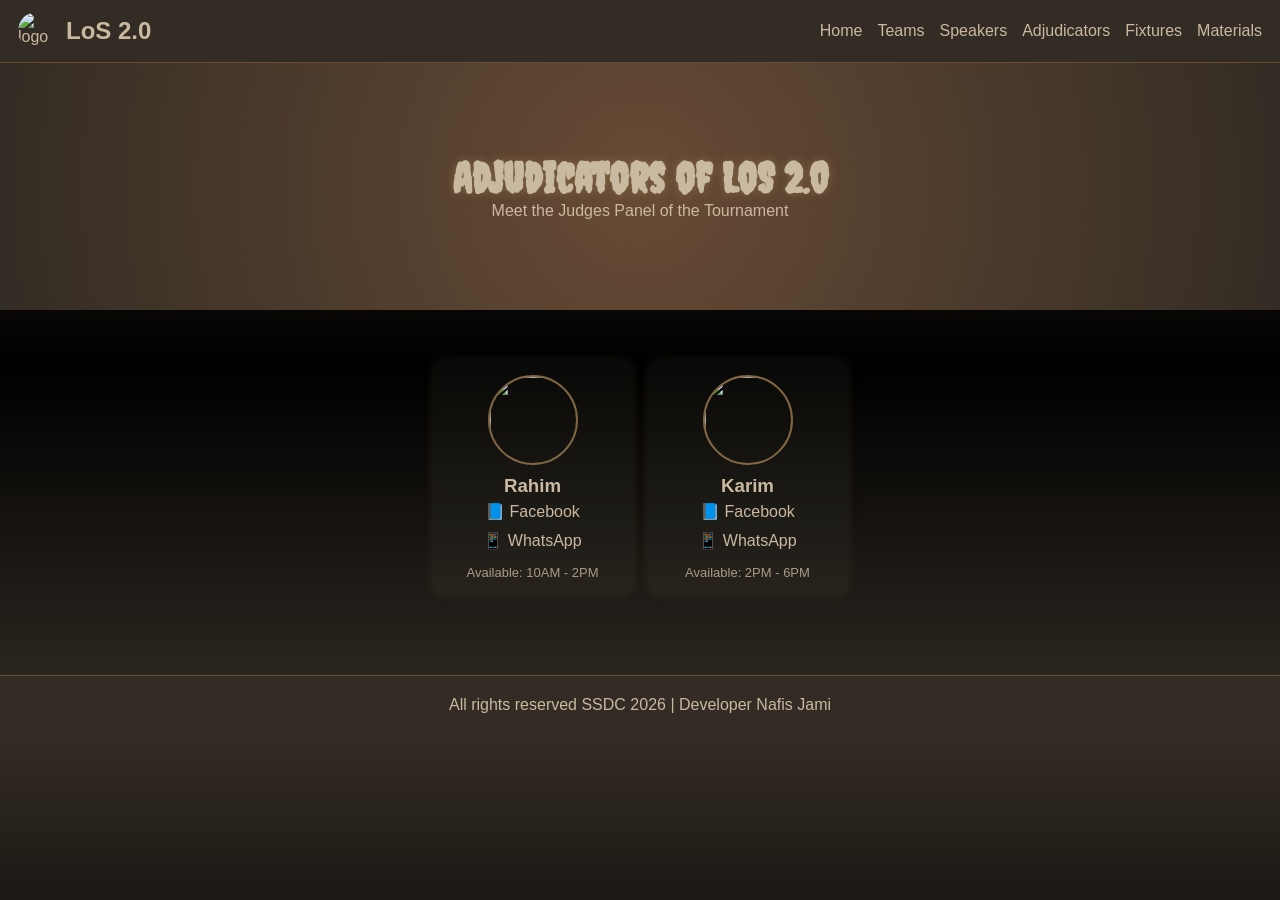
==== adjudicators.html @ a5e54ebb "Update adjudicators.html" ====
<!DOCTYPE html>
<html>
<head>
<meta charset="UTF-8">
<meta name="viewport" content="width=device-width, initial-scale=1.0">

<title>LoS 2.0</title>

<link rel="stylesheet" href="style.css">
<link href="https://fonts.googleapis.com/css2?family=Creepster&display=swap" rel="stylesheet">
</head>

<body>

<div class="navbar">

    <!-- 🔷 LOGO -->
    <div class="logo">
             <img src="https://i.postimg.cc/qvPTHjhQ/Logo.png" alt="logo">
        <h2>LoS 2.0</h2>
    </div>

    <!-- 🔥 HAMBURGER -->
    <div class="menu-toggle" onclick="toggleMenu()">☰</div>

    <!-- 🔷 MENU -->
    <ul id="navLinks" class="nav-links">
<li><a href="index.html">Home</a></li>
<li><a href="teams.html">Teams</a></li>
<li><a href="speakers.html">Speakers</a></li>
<li><a href="adjudicators.html">Adjudicators</a></li>
<li><a href="fixtures.html">Fixtures</a></li>
<li><a href="materials.html">Materials</a></li>

</div>
<section class="home">
    <h1 class="title">Adjudicators of LoS 2.0</h1>
    <p>Meet the Judges Panel of the Tournament</p>
</section>
<section class="cards">

<div class="card">
<img src="https://via.placeholder.com/90">
<h3>Rahim</h3>

<div class="social">
<a href="#">📘 Facebook</a>
<a href="#">📱 WhatsApp</a>
</div>

<div class="timeline">
Available: 10AM - 2PM
</div>
</div>

<div class="card">
<img src="https://via.placeholder.com/90">
<h3>Karim</h3>

<div class="social">
<a href="#">📘 Facebook</a>
<a href="#">📱 WhatsApp</a>
</div>

<div class="timeline">
Available: 2PM - 6PM
</div>
</div>

</section><footer>
All rights reserved SSDC 2026 | Developer Nafis Jami
</footer>
<script src="script.js"></script >
</body>
</html>
---- style.css ----
/* =========================
   RESET + BASE
========================= */
*{
margin:0;
padding:0;
box-sizing:border-box;
}

body{
font-family:Arial, sans-serif;
background:linear-gradient(180deg,#332C24,#000,#332C24);
color:#C9B9A1;
scroll-behavior:smooth;
}

/* =========================
   NAVBAR
========================= */
.navbar{
display:flex;
justify-content:space-between;
align-items:center;
padding:12px 18px;
background:#332C24;
position:sticky;
top:0;
z-index:1000;
border-bottom:1px solid #684B35;
}

.logo{
display:flex;
align-items:center;
gap:10px;
}

.logo img{
width:38px;
height:38px;
border-radius:50%;
}

.nav-links{
display:flex;
gap:15px;
list-style:none;
}

.nav-links a{
color:#C9B9A1;
text-decoration:none;
transition:0.3s;
}

.nav-links a:hover{
color:#816644;
}

/* =========================
   HAMBURGER
========================= */
.menu-toggle{
display:none;
font-size:28px;
cursor:pointer;
color:#C9B9A1;
}

/* =========================
   HOME
========================= */
.home{
text-align:center;
padding:90px 20px;
background:radial-gradient(circle,#684B35,#332C24);
}

.title{
font-family:'Creepster',cursive;
font-size:42px;
color:#C9B9A1;
text-shadow:0 0 10px #816644;
}

/* =========================
   SECTION
========================= */
section{
padding:50px 20px;
}

/* =========================
   DROPDOWN
========================= */
.drop-btn{
background:#332C24;
border:1px solid #684B35;
color:#C9B9A1;
padding:10px 15px;
margin:5px;
cursor:pointer;
border-radius:8px;
transition:0.3s;
}

.drop-btn:hover{
background:#684B35;
color:white;
}

.drop{
display:none;
padding:12px;
margin-top:5px;
background:rgba(200,185,161,0.08);
border-left:3px solid #816644;
}

/* =========================
   TABLE
========================= */
table{
width:100%;
border-collapse:collapse;
margin-top:20px;
}

/* সব cell */
table, th, td{
border:1px solid #816644;
}

/* text center */
th, td{
text-align:center;
padding:12px;
}

/* header */
th{
font-weight:bold;
color:#C9B9A1;
background:#332C24;
}

/* hover */
table tr:hover{
background:rgba(129,102,68,0.2);
transition:0.3s;
}

/* govt vs opp */
.gov{
color:#C9B9A1;
font-weight:bold;
}

.opp{
color:#816644;
font-weight:bold;
}

/* =========================
   CARDS
========================= */
.cards{
display:flex;
flex-wrap:wrap;
gap:15px;
justify-content:center;
}

.card{
width:200px;
background:rgba(200,185,161,0.05);
padding:15px;
border-radius:12px;
text-align:center;
transition:0.3s;
box-shadow:0 0 10px rgba(129,102,68,0.2);
}

.card:hover{
transform:translateY(-5px);
box-shadow:0 0 20px rgba(129,102,68,0.5);
}

.card img{
width:90px;
height:90px;
border-radius:50%;
border:2px solid #816644;
margin-bottom:10px;
}

/* =========================
   SOCIAL
========================= */
.social a{
display:inline-block;
margin:5px;
color:#C9B9A1;
text-decoration:none;
transition:0.3s;
}

.social a:hover{
color:#816644;
}

/* =========================
   TIMELINE
========================= */
.timeline{
margin-top:10px;
font-size:13px;
opacity:0.8;
}

/* =========================
   FOOTER
========================= */
footer{
text-align:center;
padding:20px;
background:#332C24;
border-top:1px solid #684B35;
margin-top:30px;
color:#C9B9A1;
}

/* =========================
   ROUND TITLE
========================= */
section h2{
text-align:center;
font-weight:bold;
margin:20px 0;
color:#C9B9A1;
}

/* =========================
   MOBILE
========================= */
@media(max-width:768px){

.menu-toggle{
display:block;
}

.nav-links{
display:none;
flex-direction:column;
position:absolute;
top:60px;
right:0;
background:#332C24;
width:200px;
padding:10px;
}

.nav-links.active{
display:flex !important;
}
}
/* =========================
   HERO PERFECT ALIGN FIX
========================= */
.hero{
width:100%;
height:auto; /* 🔥 height remove */
display:block;
margin:0;
padding:0;
}

/* 🔥 FIXED BACKGROUND */
body::before{
content:"";
position:fixed;
top:0;
left:0;
width:100%;
height:100%;

background:url("https://i.postimg.cc/Kjq6qNh9/Background.png") no-repeat center center/cover;

filter:blur(6px) brightness(0.5);
z-index:-1;
}

/* 🔥 COVER IMAGE */
.cover{
width:100%;          /* 🔥 full width */
height:auto;
display:block;       /* 🔥 removes bottom gap */
margin:0;
}
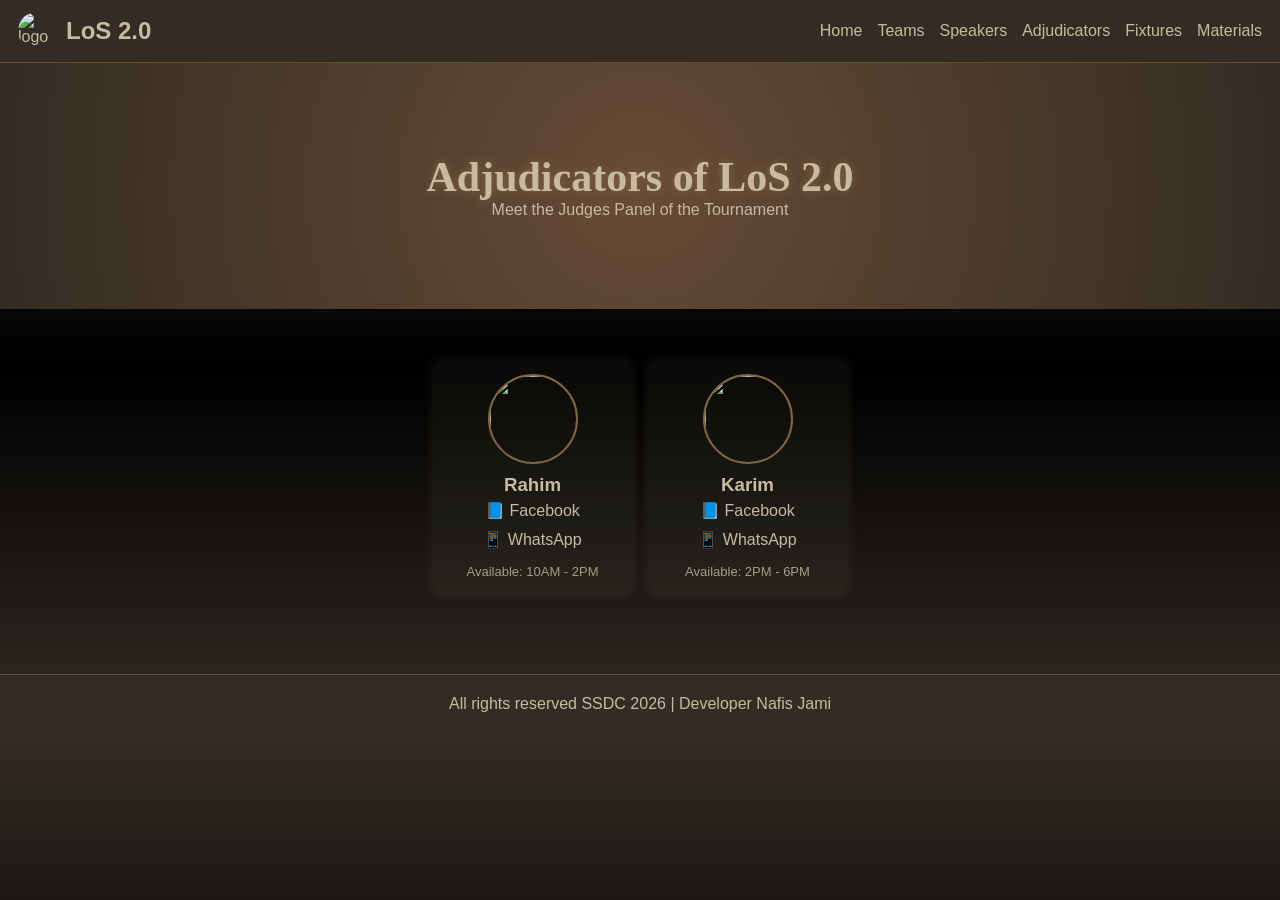
==== commit 901b9360: "Update adjudicators.html" ====
--- a/adjudicators.html
+++ b/adjudicators.html
@@ -7,7 +7,7 @@
 <title>LoS 2.0</title>
 
 <link rel="stylesheet" href="style.css">
-<link href="https://fonts.googleapis.com/css2?family=Creepster&display=swap" rel="stylesheet">
+<link href="https://fonts.googleapis.com/css2?family=Orbitron:wght@400..900&display=swap" rel="stylesheet">
 </head>
 
 <body>
--- a/style.css
+++ b/style.css
@@ -110,7 +110,7 @@
 }
 
 .drop{
-display:none;
+display:none ! important;
 padding:12px;
 margin-top:5px;
 background:rgba(200,185,161,0.08);
@@ -128,7 +128,7 @@
 
 /* সব cell */
 table, th, td{
-border:1px solid #816644;
+border:1px solid black !important;
 }
 
 /* text center */
@@ -296,4 +296,8 @@
 height:auto;
 display:block;       /* 🔥 removes bottom gap */
 margin:0;
+}
+/* 🔥 FORCE HIDE FIX */
+.hidden{
+display:none !important;
 }
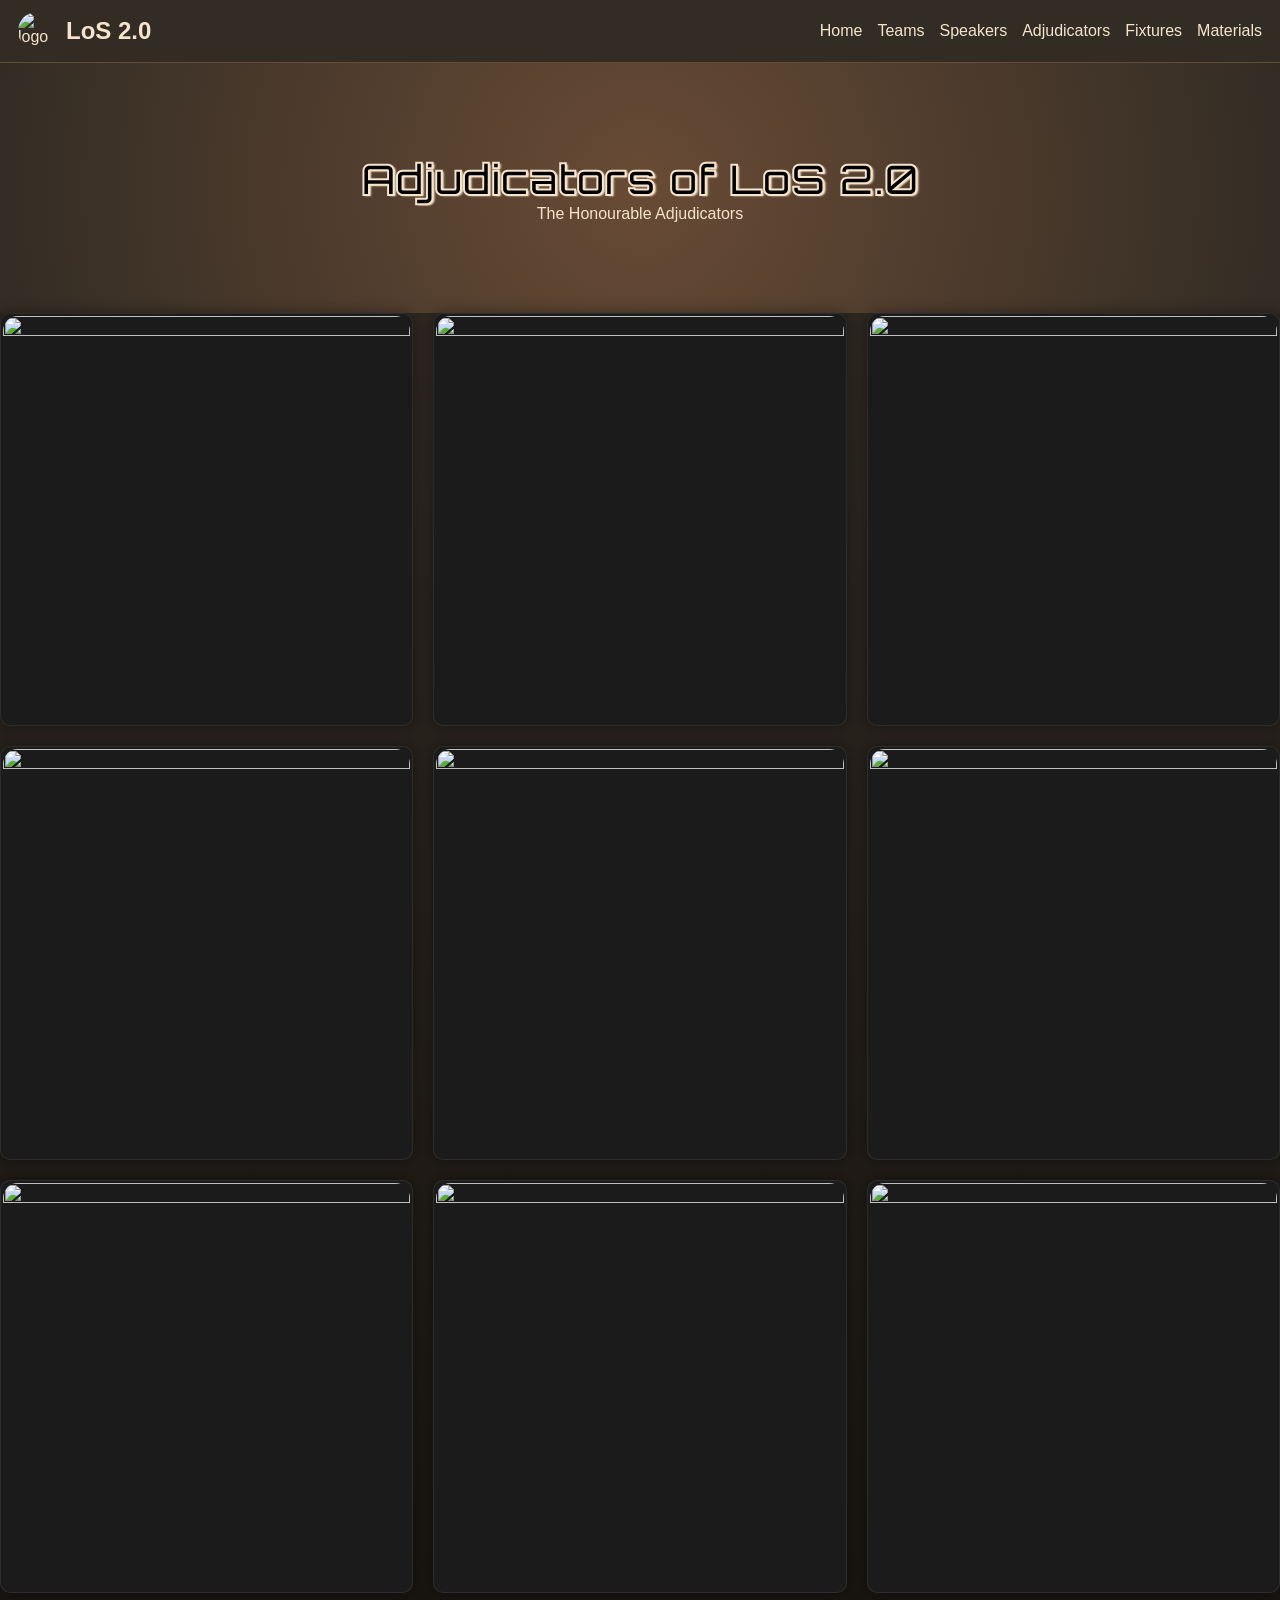
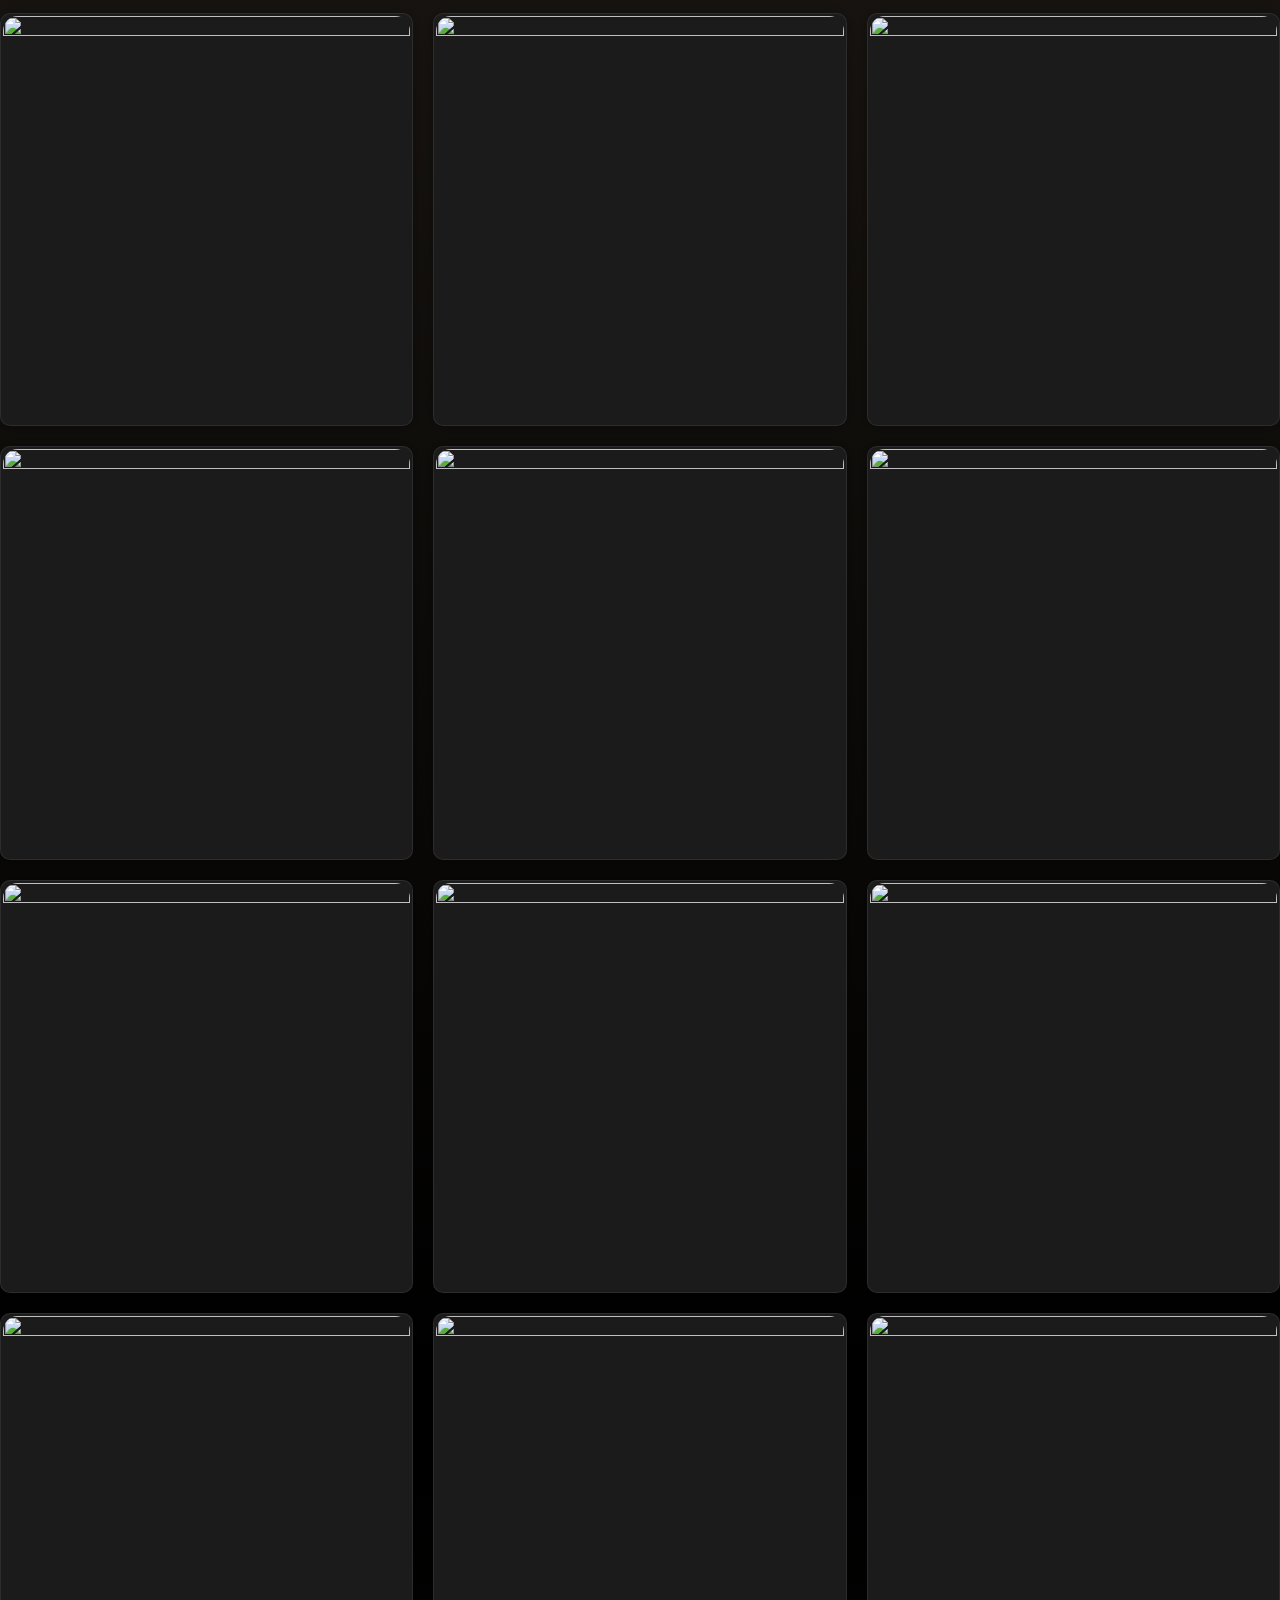
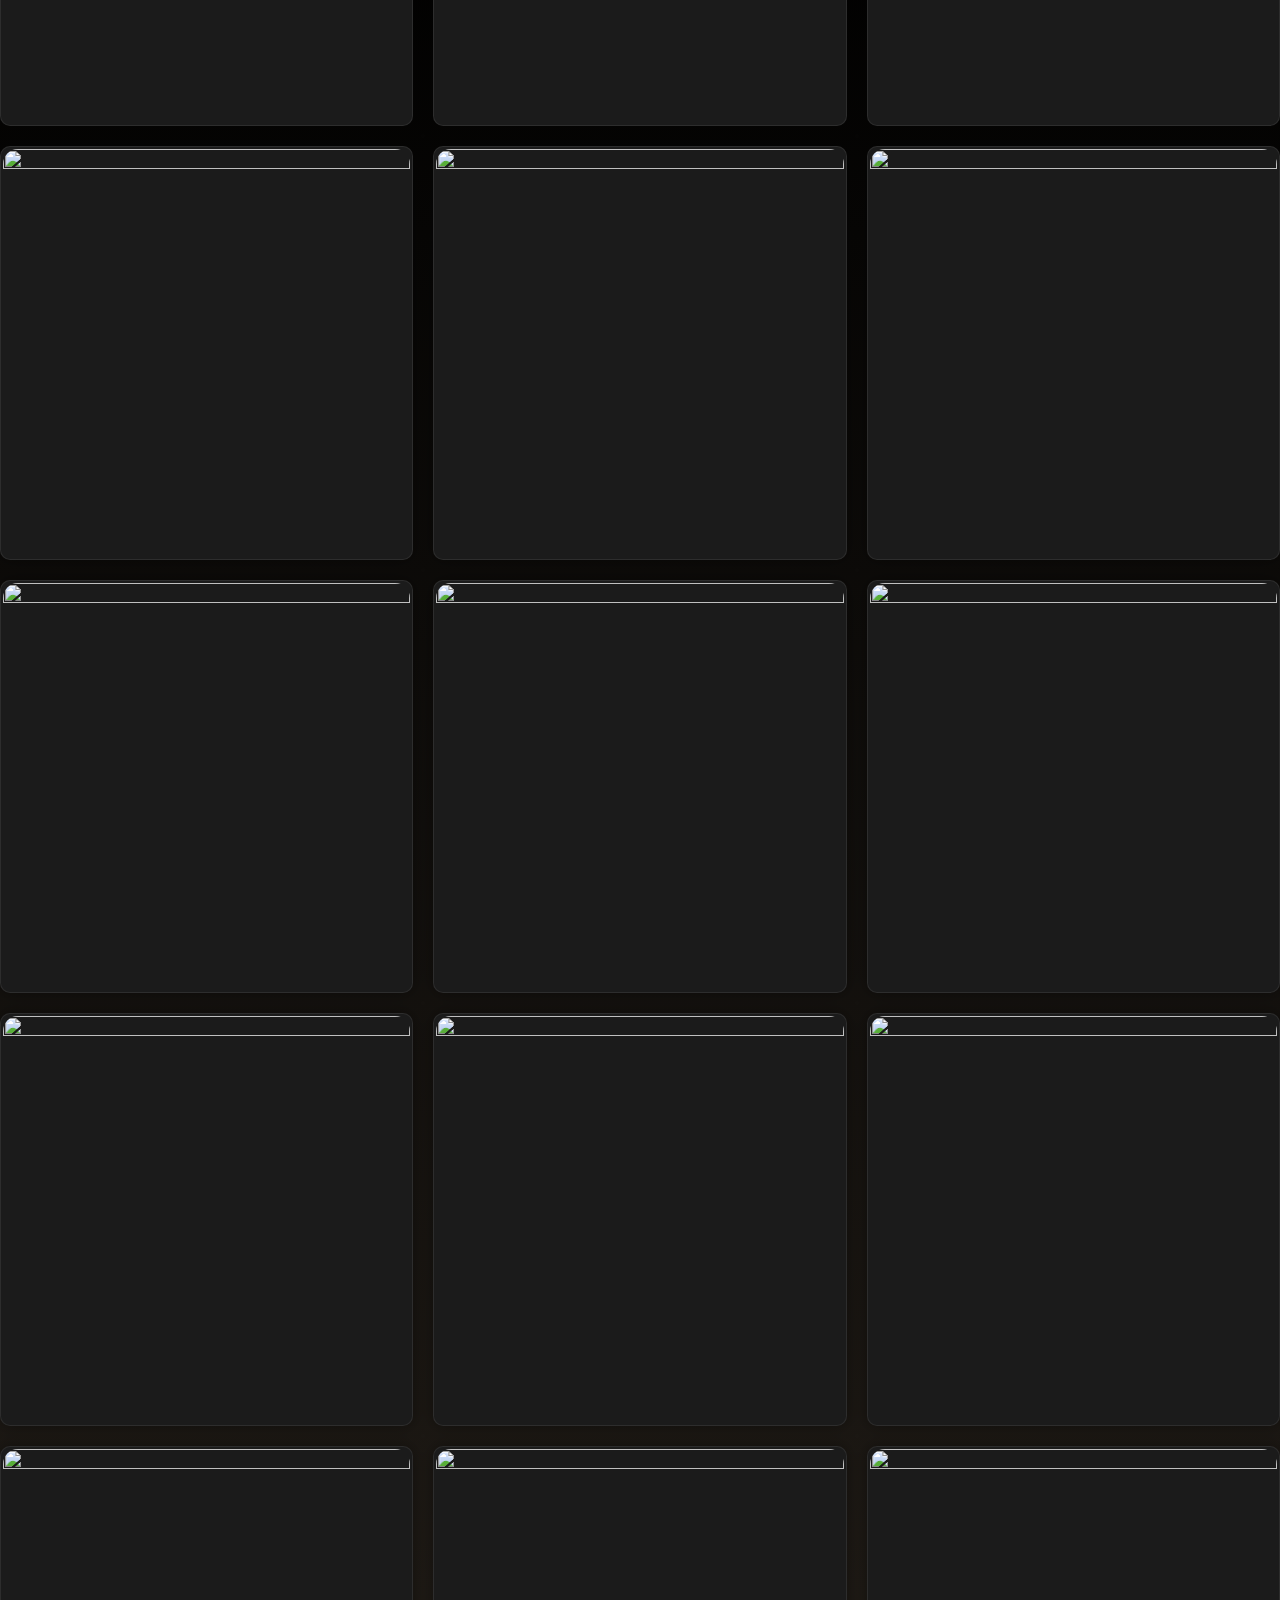
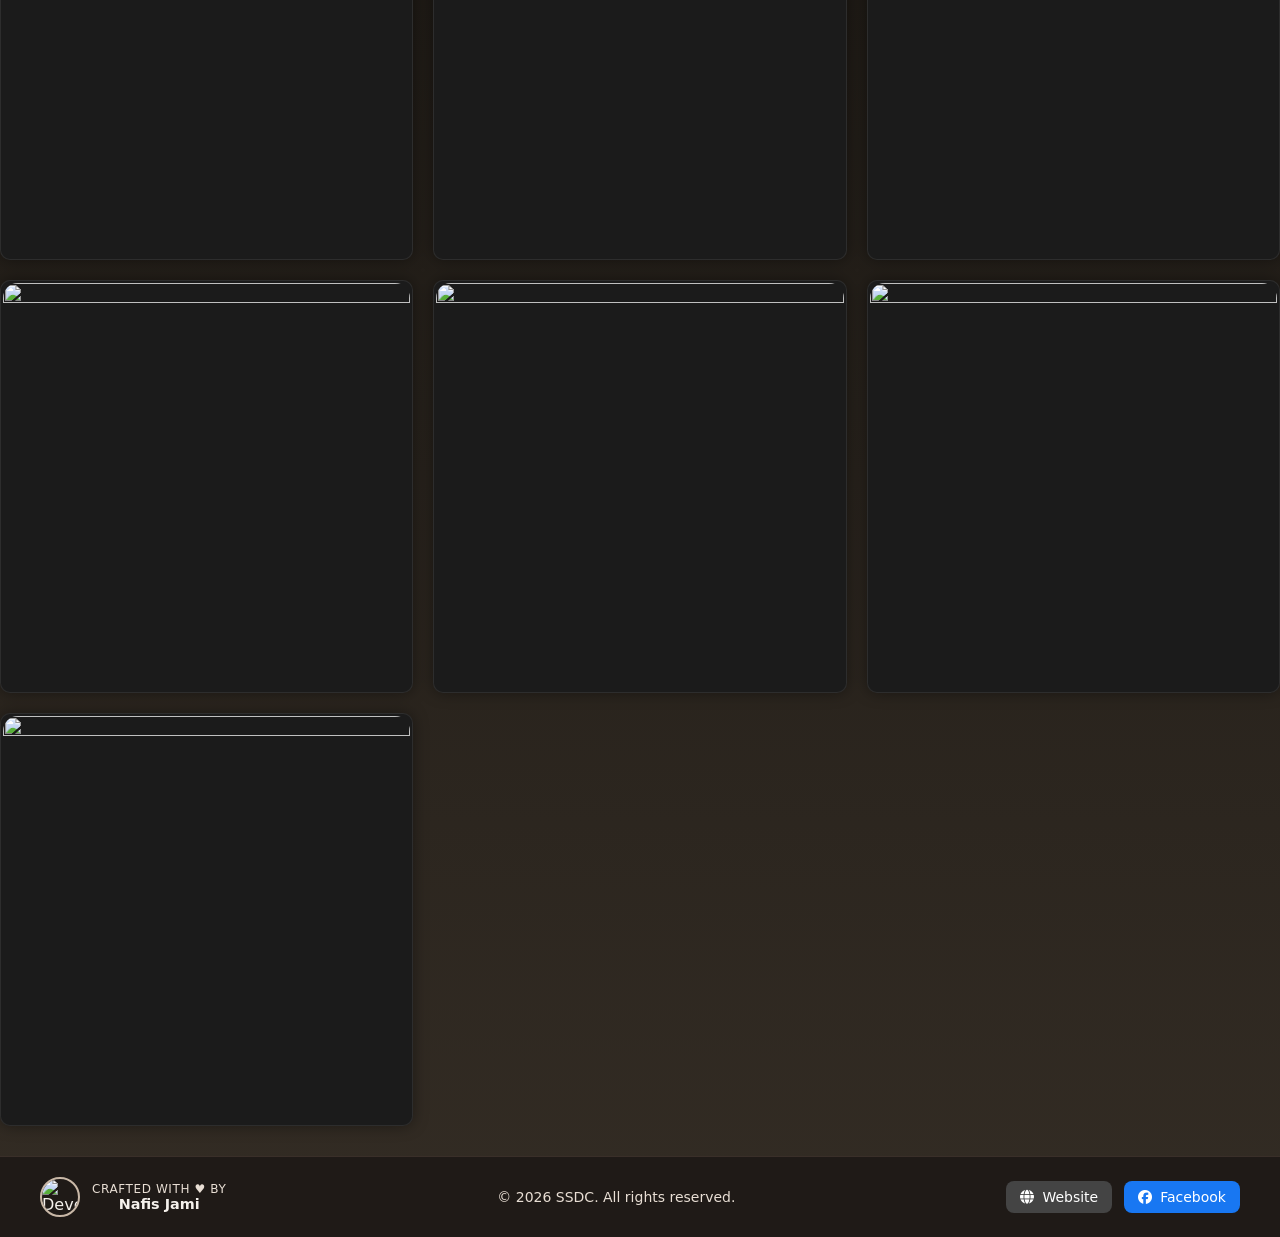
==== commit 7718f17d: "Install Vercel Web Analytics # Vercel Web Analytics Installation Report  ## Summary Successfully ins" ====
--- a/adjudicators.html
+++ b/adjudicators.html
@@ -8,6 +8,14 @@
 
 <link rel="stylesheet" href="style.css">
 <link href="https://fonts.googleapis.com/css2?family=Orbitron:wght@400..900&display=swap" rel="stylesheet">
+<link rel="stylesheet"
+href="https://cdnjs.cloudflare.com/ajax/libs/font-awesome/6.5.0/css/all.min.css">
+<link rel="stylesheet" href="https://cdnjs.cloudflare.com/ajax/libs/font-awesome/6.5.0/css/all.min.css">
+
+<script>
+  window.va = window.va || function () { (window.vaq = window.vaq || []).push(arguments); };
+</script>
+<script defer src="/_vercel/insights/script.js"></script>
 </head>
 
 <body>
@@ -35,40 +43,90 @@
 </div>
 <section class="home">
     <h1 class="title">Adjudicators of LoS 2.0</h1>
-    <p>Meet the Judges Panel of the Tournament</p>
+    <p>The Honourable Adjudicators </p>
 </section>
-<section class="cards">
+<div class="adj-grid">
 
-<div class="card">
-<img src="https://via.placeholder.com/90">
-<h3>Rahim</h3>
+  <div class="adj-card"><img src="https://i.postimg.cc/GtZq8cTN/Abdullah-Abeer-(2).png" alt=""></div>
+  <div class="adj-card"><img src="https://i.postimg.cc/GmnXbmR0/Adil-Raihan.png" alt=""></div>
+  <div class="adj-card"><img src="https://i.postimg.cc/x1Ph7zzX/Anas-Faisal-(1).png" alt=""></div>
+  <div class="adj-card"><img src="https://i.postimg.cc/GtBXmB9d/Asadullahil-Galib-(1).png" alt=""></div>
+  <div class="adj-card"><img src="https://i.postimg.cc/vBTz01rY/Barua-Param.png" alt=""></div>
+  <div class="adj-card"><img src="https://i.postimg.cc/fknfWB6Q/Dhiman-Bhattacharjee-(1).png" alt=""></div>
+  <div class="adj-card"><img src="https://i.postimg.cc/J7gTdQd4/Erfan-Apurbo.png" alt=""></div>
+  <div class="adj-card"><img src="https://i.postimg.cc/fbw50qk0/Esrat-Jahan-Sumpa.png" alt=""></div>
+  <div class="adj-card"><img src="https://i.postimg.cc/0yvhcfbr/FAM-Ayon-(1).png" alt=""></div>
+  <div class="adj-card"><img src="https://i.postimg.cc/fy0vh6qK/Inzamamul-Haque-Ayon.png" alt=""></div>
+  <div class="adj-card"><img src="https://i.postimg.cc/xdt5GGbh/Kamrul-Ahsan-Mahir.png" alt=""></div>
+  <div class="adj-card"><img src="https://i.postimg.cc/MKVh74Kw/Koushick-Kabbya-(1).png" alt=""></div>
+  <div class="adj-card"><img src="https://i.postimg.cc/rst9LvY6/Koushik-Dev-Nath.png" alt=""></div>
+  <div class="adj-card"><img src="https://i.postimg.cc/rmsJfd15/Maruf-Islam-Munna.png" alt=""></div>
+  <div class="adj-card"><img src="https://i.postimg.cc/g2p1NDnk/MD-Ridwan-Ahmed-(1).png" alt=""></div>
+  <div class="adj-card"><img src="https://i.postimg.cc/fT9H406y/Minhazul-Monowar.png" alt=""></div>
+  <div class="adj-card"><img src="https://i.postimg.cc/ZqVHPPys/Misbah-Uz-Zamal.png" alt=""></div>
+  <div class="adj-card"><img src="https://i.postimg.cc/ZYBkRnGt/Mobarak-Hossen-Sojib-(1).png" alt=""></div>
+  <div class="adj-card"><img src="https://i.postimg.cc/nL02KKDH/Mohammad-Yasir-Afnan-Rafin.png" alt=""></div>
+  <div class="adj-card"><img src="https://i.postimg.cc/nzrk3s4L/Mubarrat-E-Ishmum.png" alt=""></div>
+  <div class="adj-card"><img src="https://i.postimg.cc/d3T9KzN5/Mubdee-Rafin.png" alt=""></div>
+  <div class="adj-card"><img src="https://i.postimg.cc/PfpGxJgd/Muhammad-Bakhtiar-(1).png" alt=""></div>
+  <div class="adj-card"><img src="https://i.postimg.cc/Y2J5mk7r/Nayeem-Uddin-Rafi.png" alt=""></div>
+  <div class="adj-card"><img src="https://i.postimg.cc/90qBjvNm/Protik-Talukder.png" alt=""></div>
+  <div class="adj-card"><img src="https://i.postimg.cc/tJL2ZXnw/Quazi-Mohammad-Aldin-Fardin.png" alt=""></div>
+  <div class="adj-card"><img src="https://i.postimg.cc/qM3mfC9X/Ratul-Paul.png" alt=""></div>
+  <div class="adj-card"><img src="https://i.postimg.cc/W4bCP1G9/Ratul-Sheikh-(1).png" alt=""></div>
+  <div class="adj-card"><img src="https://i.postimg.cc/W3dyhYff/Saima-Ahmed-Chowdhury-(1).png" alt=""></div>
+  <div class="adj-card"><img src="https://i.postimg.cc/2yBxfPXY/Sarjil-Mahmud-Khan.png" alt=""></div>
+  <div class="adj-card"><img src="https://i.postimg.cc/7Y2BvTpS/Shamima-Sharif.png" alt=""></div>
+  <div class="adj-card"><img src="https://i.postimg.cc/pTSB42Cp/Shariful-Kader-Rakib.png" alt=""></div>
+  <div class="adj-card"><img src="https://i.postimg.cc/3xhznBdd/Shimanta-Das-(1).png" alt=""></div>
+  <div class="adj-card"><img src="https://i.postimg.cc/765RftQM/Simanta-Majumdar-Utsho-(1).png" alt=""></div>
+  <div class="adj-card"><img src="https://i.postimg.cc/nL02KKDf/SK-Abdullah-Mahdi.png" alt=""></div>
+  <div class="adj-card"><img src="https://i.postimg.cc/T1yt3yhG/Tahmid-Efty.png" alt=""></div>
+  <div class="adj-card"><img src="https://i.postimg.cc/ZYBkRnGS/Tonmoy-Tahsin-(1).png" alt=""></div>
+  <div class="adj-card"><img src="https://i.postimg.cc/NMKn5CPJ/Wahidul-Islam-Akib-(1).png" alt=""></div>
 
-<div class="social">
-<a href="#">📘 Facebook</a>
-<a href="#">📱 WhatsApp</a>
 </div>
 
-<div class="timeline">
-Available: 10AM - 2PM
+<footer class="developer-footer">
+  <div class="footer-credit-container">
+
+    <!-- Left: Developer Profile Badge -->
+    <div class="dev-profile">
+      <img src="https://i.ibb.co/4nTy6hvt/IMG-20250819-234225-575.png" alt="Developer Avatar" class="dev-avatar">
+      <div class="dev-info">
+        <span class="dev-title">Crafted with ♥ by</span>
+        <span class="dev-name">Nafis     Jami</span>
+      </div>
+    </div>
+
+    <!-- Center: Standard Copyright Notice -->
+    <div class="footer-copyright">
+      <p>&copy; 2026 SSDC. All rights reserved.</p>
+    </div>
+
+    <!-- Right: Actionable Web & Facebook Links -->
+ <div class="dev-social-links">
+
+  <a href="https://jamibd25.github.io/Nafis_portfolio-/" 
+     target="_blank" 
+     class="dev-link web-link">
+    <span class="link-icon">
+      <i class="fa-solid fa-globe"></i>
+    </span>
+    Website
+  </a>
+
+  <a href="https://www.facebook.com/share/1Fh25kzGGB/" 
+     target="_blank" 
+     class="dev-link fb-link">
+    <span class="link-icon">
+      <i class="fa-brands fa-facebook"></i>
+    </span>
+    Facebook
+  </a>
+
 </div>
-</div>
-
-<div class="card">
-<img src="https://via.placeholder.com/90">
-<h3>Karim</h3>
-
-<div class="social">
-<a href="#">📘 Facebook</a>
-<a href="#">📱 WhatsApp</a>
-</div>
-
-<div class="timeline">
-Available: 2PM - 6PM
-</div>
-</div>
-
-</section><footer>
-All rights reserved SSDC 2026 | Developer Nafis Jami
+  </div>
 </footer>
 <script src="script.js"></script >
 </body>
--- a/style.css
+++ b/style.css
@@ -10,7 +10,7 @@
 body{
 font-family:Arial, sans-serif;
 background:linear-gradient(180deg,#332C24,#000,#332C24);
-color:#C9B9A1;
+color:#f5e4cb;
 scroll-behavior:smooth;
 }
 
@@ -48,7 +48,7 @@
 }
 
 .nav-links a{
-color:#C9B9A1;
+color:#f5e4cb;
 text-decoration:none;
 transition:0.3s;
 }
@@ -64,7 +64,10 @@
 display:none;
 font-size:28px;
 cursor:pointer;
-color:#C9B9A1;
+color:#f5e4cb;
+}
+.nav-links.active{
+display:flex;
 }
 
 /* =========================
@@ -75,14 +78,13 @@
 padding:90px 20px;
 background:radial-gradient(circle,#684B35,#332C24);
 }
-
 .title{
-font-family:'Creepster',cursive;
+font-family:'Orbitron', sans-serif;
 font-size:42px;
-color:#C9B9A1;
-text-shadow:0 0 10px #816644;
-}
-
+color:#000000;
+-webkit-text-stroke:2px #f5e4cb;
+text-shadow:2px 1px 2px #f5e4cb;
+}
 /* =========================
    SECTION
 ========================= */
@@ -93,15 +95,41 @@
 /* =========================
    DROPDOWN
 ========================= */
+.dropdown-section{
+width:100%;
+max-width:600px;
+margin:auto;
+}
+
+/* Full width button */
+.drop-btn.full{
+width:100%;
+display:block;
+}
+
+/* Row for 3 buttons */
+.row{
+display:flex;
+gap:10px;
+margin-top:10px;
+}
+
+/* 3 equal buttons */
+.row .drop-btn{
+flex:1;
+}
+
+/* your original style */
 .drop-btn{
 background:#332C24;
 border:1px solid #684B35;
-color:#C9B9A1;
+color:#f5e4cb;
 padding:10px 15px;
-margin:5px;
+margin:5px 0;
 cursor:pointer;
 border-radius:8px;
 transition:0.3s;
+font-weight:bold;
 }
 
 .drop-btn:hover{
@@ -109,14 +137,22 @@
 color:white;
 }
 
+/* dropdown content */
 .drop{
-display:none ! important;
+display:none !important;
+padding:10px;
+background:rgba(255,255,255,0.05);
+margin:5px 0 10px 0;
+border-radius:8px;
+}
+
+.drop{
+display:none		;
 padding:12px;
 margin-top:5px;
 background:rgba(200,185,161,0.08);
 border-left:3px solid #816644;
 }
-
 /* =========================
    TABLE
 ========================= */
@@ -124,6 +160,7 @@
 width:100%;
 border-collapse:collapse;
 margin-top:20px;
+table-layout:fixed;
 }
 
 /* সব cell */
@@ -134,14 +171,57 @@
 /* text center */
 th, td{
 text-align:center;
-padding:12px;
+padding:0.5px;
+word-wrap:break-word;
+white-space:normal;
+font-size:14px;
+}
+
+/* 🔥 COLUMN WIDTH CONTROL */
+
+/* Rank ছোট */
+th:nth-child(1),
+td:nth-child(1){
+width:15%;
+}
+
+/* Name বড় */
+th:nth-child(2),
+td:nth-child(2){
+width:27%;
+font-weight:bold;
+}
+
+/* Played */
+th:nth-child(3),
+td:nth-child(3){
+width:15%;
+}
+
+/* win */
+th:nth-child(4),
+td:nth-child(4){
+width:15%;
+}
+
+/* point */
+th:nth-child(5),
+td:nth-child(5){
+width:18%;
+}
+
+/* Details ছোট */
+th:nth-child(6),
+td:nth-child(6){
+width:10%;
 }
 
 /* header */
 th{
 font-weight:bold;
-color:#C9B9A1;
+color:#f5e4cb;
 background:#332C24;
+font-size:11px; /* 🔥 একটু readable */
 }
 
 /* hover */
@@ -152,72 +232,82 @@
 
 /* govt vs opp */
 .gov{
-color:#C9B9A1;
+color:#f5e4cb;
 font-weight:bold;
 }
 
 .opp{
-color:#816644;
-font-weight:bold;
-}
-
-/* =========================
-   CARDS
-========================= */
+color:#f5e4cb;
+font-weight:bold;
+}
+
+/* win */
+.win{
+color:#f5e4cb;
+font-weight:bold;
+}
+
+/* avg */
+.avg{
+color:#f5e4cb;
+font-weight:bold;
+}
+/* =========================
+   ADJ Card
+========================= */
+.adj-grid{
+  width:100%;
+  display:grid;
+  grid-template-columns:repeat(3,1fr);
+  gap:20px;
+}
+
+/* Mobile */
+@media (max-width:768px){
+  .adj-grid{
+    grid-template-columns:1fr;
+  }
+}
+
+.adj-card{
+  background:#1b1b1b;
+  border:1px solid rgba(255,255,255,0.08);
+  border-radius:10px;
+  padding:2px;
+  text-align:center;
+  transition:0.3s ease;
+  box-shadow:0 0 15px rgba(0,0,0,0.4);
+}
+
+.adj-card:hover{
+  transform:translateY(-5px);
+  box-shadow:0 0 20px rgba(169,113,66,0.5);
+}
+
+.adj-card img{
+  width:100%;
+  aspect-ratio:1/1;
+  object-fit:cover;
+  border-radius:15px;
+}
+
+/* ======================
+   RESPONSIVE
+====================== */
+
+/* Tablet */
+@media(max-width:992px){
 .cards{
-display:flex;
-flex-wrap:wrap;
-gap:15px;
-justify-content:center;
-}
-
-.card{
-width:200px;
-background:rgba(200,185,161,0.05);
-padding:15px;
-border-radius:12px;
-text-align:center;
-transition:0.3s;
-box-shadow:0 0 10px rgba(129,102,68,0.2);
-}
-
-.card:hover{
-transform:translateY(-5px);
-box-shadow:0 0 20px rgba(129,102,68,0.5);
-}
-
-.card img{
-width:90px;
-height:90px;
-border-radius:50%;
-border:2px solid #816644;
-margin-bottom:10px;
-}
-
-/* =========================
-   SOCIAL
-========================= */
-.social a{
-display:inline-block;
-margin:5px;
-color:#C9B9A1;
-text-decoration:none;
-transition:0.3s;
-}
-
-.social a:hover{
-color:#816644;
-}
-
-/* =========================
-   TIMELINE
-========================= */
-.timeline{
-margin-top:10px;
-font-size:13px;
-opacity:0.8;
-}
-
+grid-template-columns:repeat(2,1fr);
+}
+}
+
+/* Mobile */
+@media(max-width:600px){
+.cards{
+grid-template-columns:1fr;
+}
+}
 /* =========================
    FOOTER
 ========================= */
@@ -227,7 +317,7 @@
 background:#332C24;
 border-top:1px solid #684B35;
 margin-top:30px;
-color:#C9B9A1;
+color:#f5e4cb;
 }
 
 /* =========================
@@ -237,7 +327,7 @@
 text-align:center;
 font-weight:bold;
 margin:20px 0;
-color:#C9B9A1;
+color:#f5e4cb;
 }
 
 /* =========================
@@ -291,13 +381,211 @@
 }
 
 /* 🔥 COVER IMAGE */
-.cover{
-width:100%;          /* 🔥 full width */
-height:auto;
-display:block;       /* 🔥 removes bottom gap */
-margin:0;
-}
-/* 🔥 FORCE HIDE FIX */
+/* cover image */
+.cover-img{
+width:100%;
+display:block;
+}
+
+/* 🔥 fade BELOW image */
+.cover-bottom-fade{
+width:100%;
+height:120px;
+
+/* fade from image → page bg */
+background:linear-gradient(from bottom,
+rgba(0,0,0,0) 0%,
+rgba(0,0,0,0.7) 60%,
+#000 100%);
+
+/* একটু overlap দিলে smooth হয় */
+margin-top:-5px;
+}
+/* 🔥 button */
+.prep-btn{
+  background: linear-gradient(135deg, #8B5E3C, #A97142);
+  color: white;
+  font-weight: 800;
+  font-size: 18px;
+  padding: 14px 30px;
+  border: none;
+	 margin-top:50px;
+  border-radius: 12px;
+  cursor: pointer;
+  letter-spacing: 1px;
+  
+  box-shadow: 0 0 10px #A97142,
+              0 0 20px #8B5E3C,
+              0 0 30px rgba(169,113,66,0.6);
+
+  transition: 0.3s ease;
+}
+
+/* hover glow stronger */
+.prep-btn:hover{
+  transform: translateY(1px);
+  box-shadow: 0 0 6px #A97142,
+              0 0 12px rgba(169,113,66,0.6);
+}
+
+/* click effect */
+.prep-btn:active{
+  transform: scale(0.96);
+}
+.center{
+text-align:center;
+}
+
+
+
+❗❗❗❗❗❗❗❗❗❗❗❗❗❗❗❗❗❗
 .hidden{
 display:none !important;
+}
+/* =========================
+   search box speaker
+========================= */
+.search-box{
+width:300px;
+padding:10px;
+margin-bottom:15px;
+border-radius:8px;
+border:1px solid #ccc;
+font-size:16px;
+outline:none;
+}
+
+.search-box:focus{
+border-color:#4CAF50;
+box-shadow:0 0 5px rgba(76,175,80,0.5);
+}
+/* =========================
+   footer
+========================= */
+/* Container Layout and Theme Setup */
+.developer-footer {
+  background-color: #1F1A17; /* Dark Chocolate Background */
+  color: #F5F1EC; /* Soft chocolate white */
+  padding: 1.25rem 2rem;
+  border-top: 1px solid #3a2f29;
+  font-family: system-ui, -apple-system, sans-serif;
+}
+
+.footer-credit-container {
+  max-width: 1200px;
+  margin: 0 auto;
+  display: flex;
+  justify-content: space-between;
+  align-items: center;
+  flex-wrap: wrap;
+  gap: 1.5rem;
+}
+
+/* Developer Profile */
+.dev-profile {
+  display: flex;
+  align-items: center;
+  gap: 0.75rem;
+}
+
+.dev-avatar {
+  width: 40px;
+  height: 40px;
+  border-radius: 50%;
+  object-fit: cover;
+  border: 2px solid #c9b8a7; /* Light chocolate ring */
+}
+
+.dev-info {
+  display: flex;
+  flex-direction: column;
+}
+
+.dev-title {
+  font-size: 0.75rem;
+  color: #E8DED4; /* chocolate white */
+  text-transform: uppercase;
+  letter-spacing: 0.05em;
+}
+
+.dev-name {
+  font-size: 0.9rem;
+  font-weight: 600;
+  color: #F5F1EC;
+}
+
+/* Copyright Text */
+.footer-copyright p {
+  margin: 0;
+  font-size: 0.875rem;
+  text-align: center;
+  color: #E8DED4;
+}
+
+/* Social Links */
+.dev-social-links {
+  display: flex;
+  gap: 1.25rem;
+}
+
+.dev-link {
+  color: #F5F1EC;
+  text-decoration: none;
+  font-size: 0.875rem;
+  font-weight: 500;
+  display: flex;
+  align-items: center;
+  gap: 0.4rem;
+  transition: color 0.3s ease, transform 0.2s ease;
+}
+
+.dev-link:hover {
+  color: #d6c6b6; /* hover chocolate glow */
+  transform: translateY(-2px);
+}
+
+/* Responsive */
+@media (max-width: 768px) {
+  .footer-credit-container {
+    flex-direction: column;
+    text-align: center;
+    justify-content: center;
+    gap: 1.2rem;
+  }
+
+  .dev-profile {
+    flex-direction: column;
+    gap: 0.5rem;
+  }
+
+  .dev-social-links {
+    justify-content: center;
+  }
+}
+.dev-social-links{
+  display:flex;
+  gap:12px;
+}
+
+.dev-link{
+  text-decoration:none;
+  padding:8px 14px;
+  border-radius:8px;
+  color:white;
+  display:flex;
+  align-items:center;
+  gap:8px;
+  font-size:14px;
+}
+
+.web-link{
+  background:#444;
+}
+
+.fb-link{
+  background:#1877f2;
+}
+
+.dev-link:hover{
+  opacity:0.8;
 }
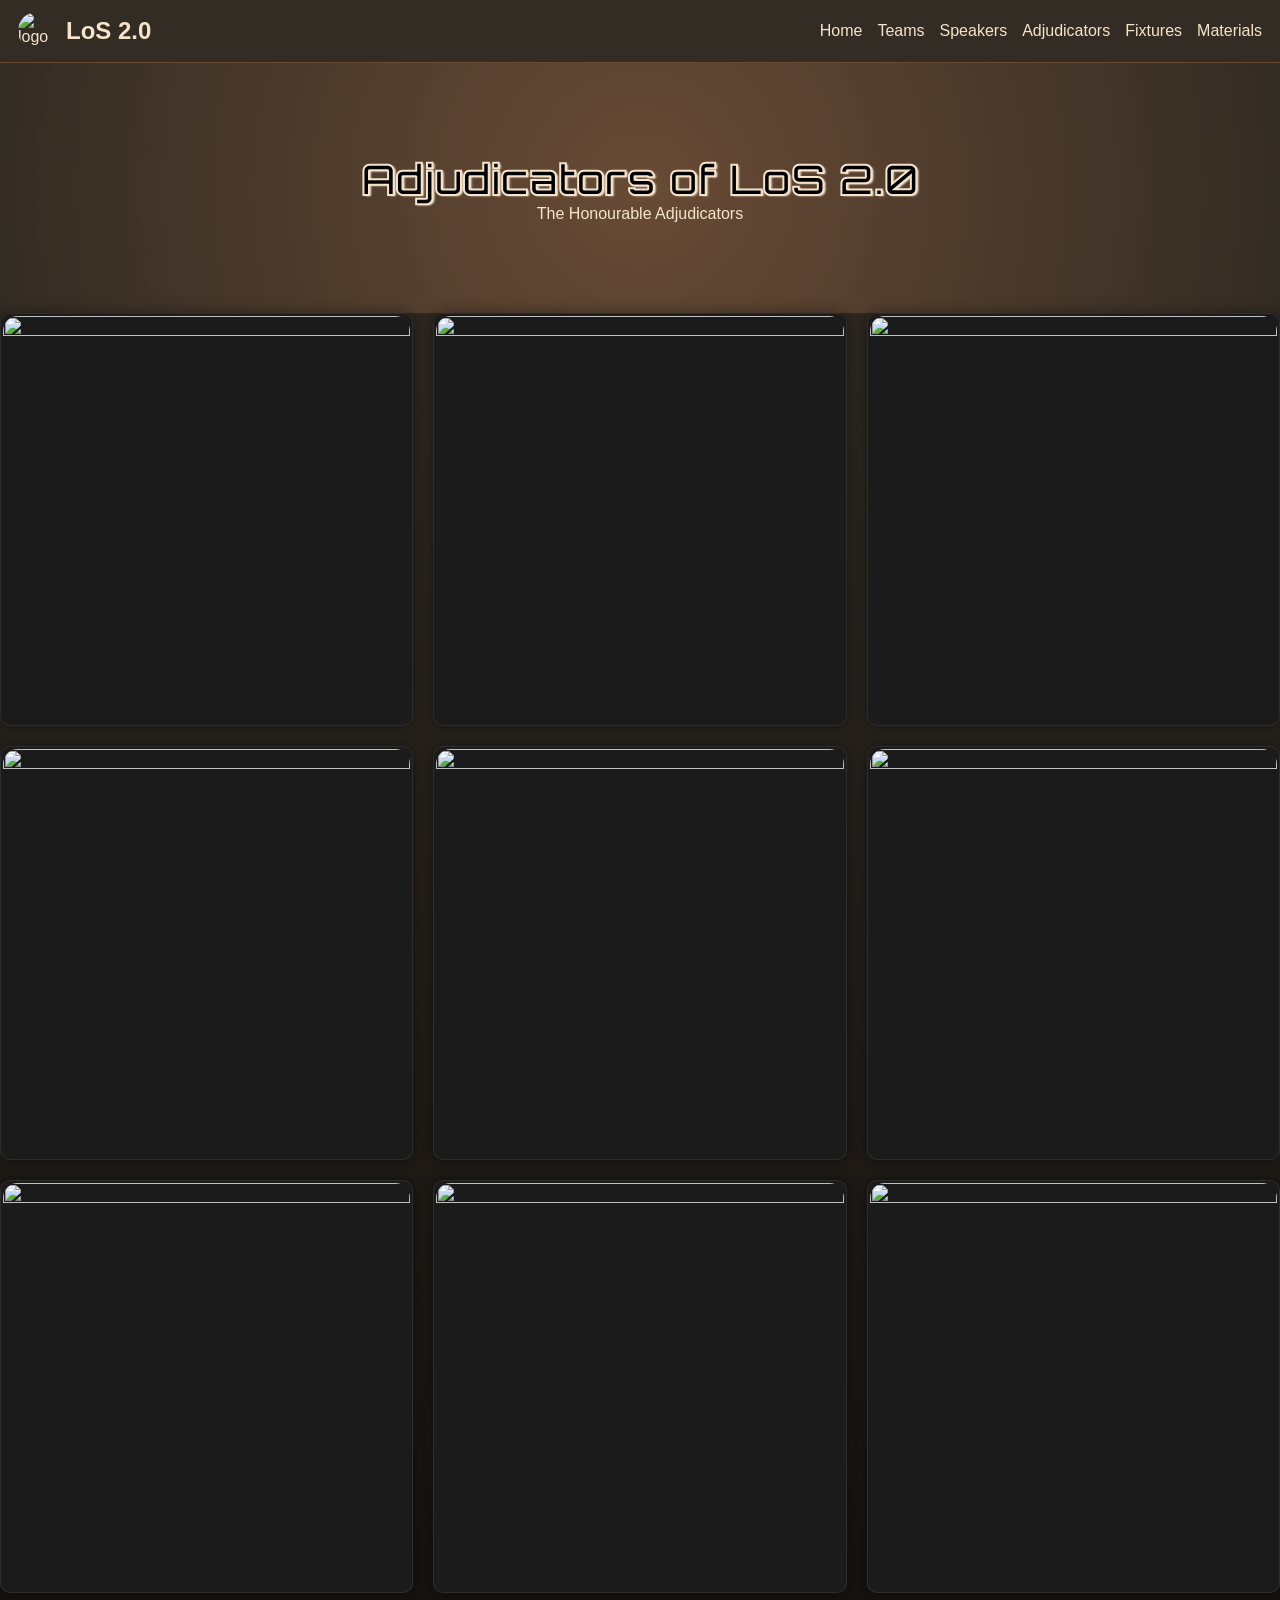
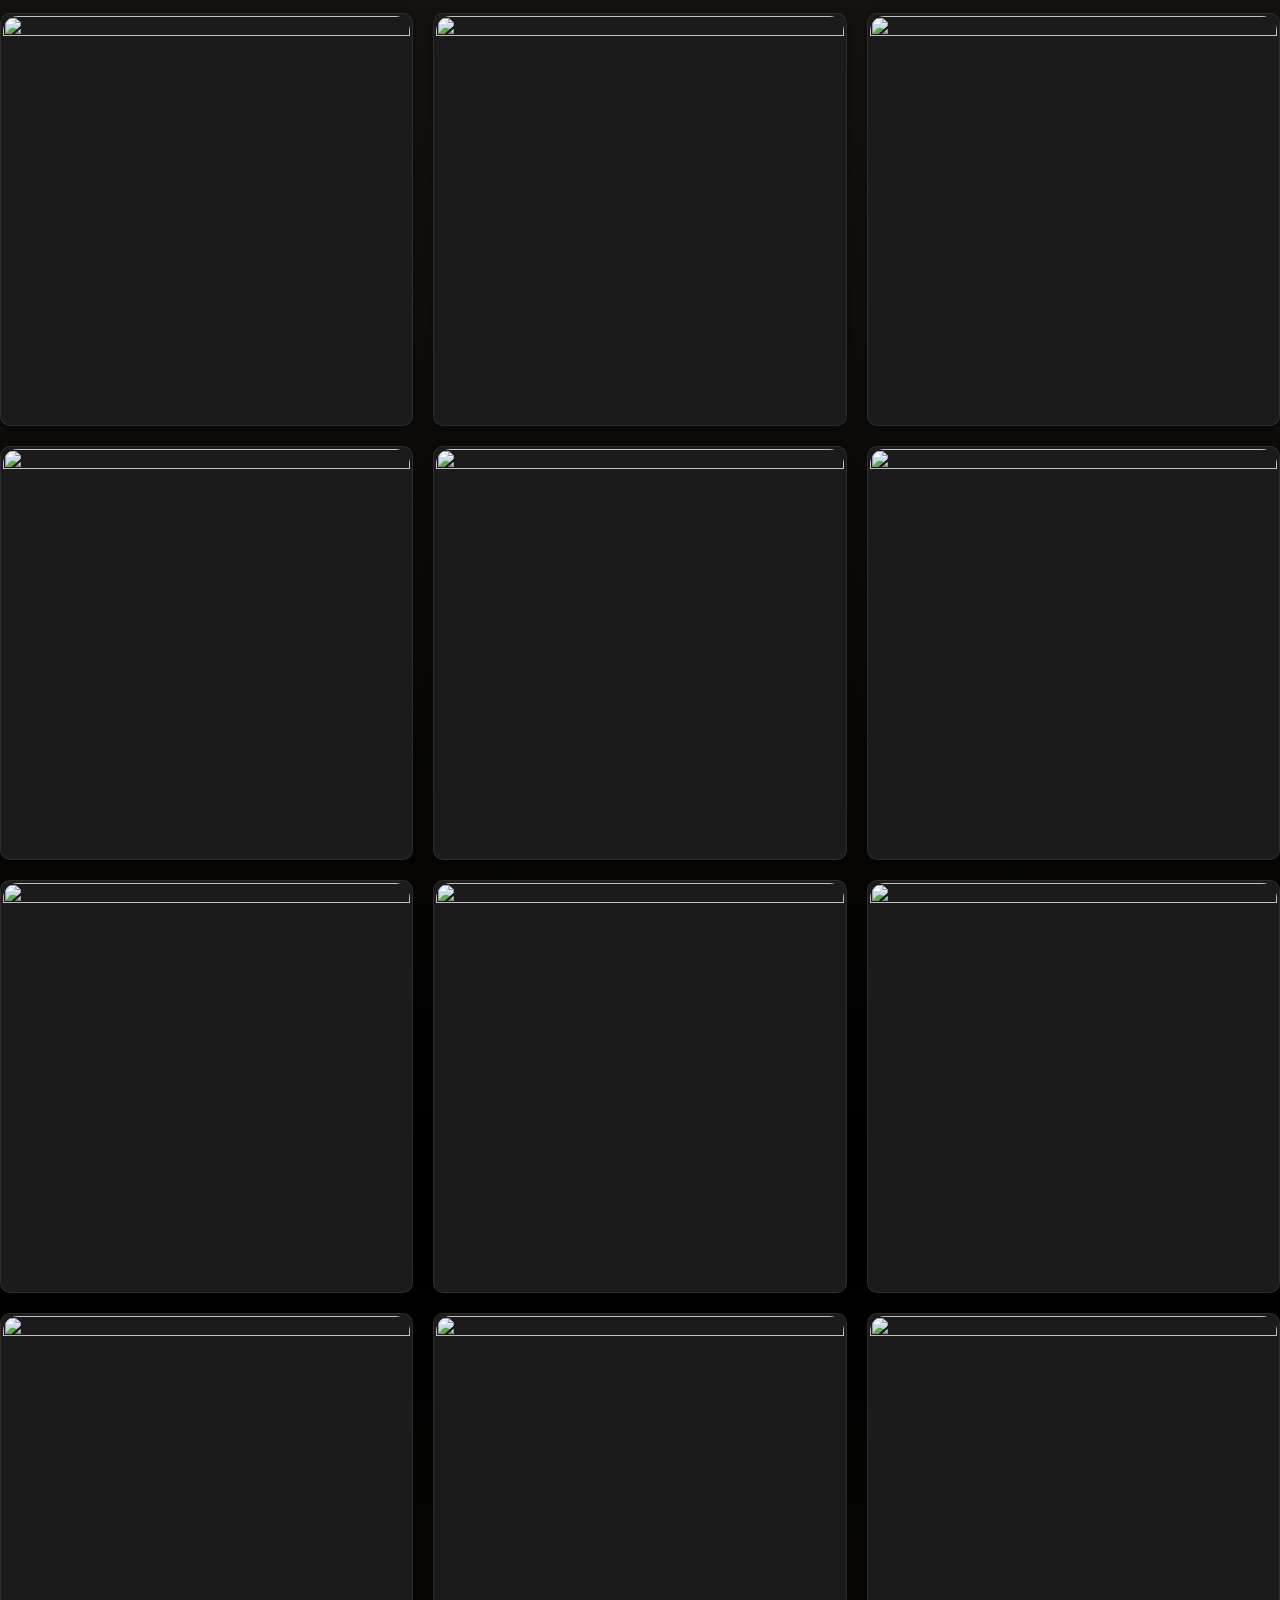
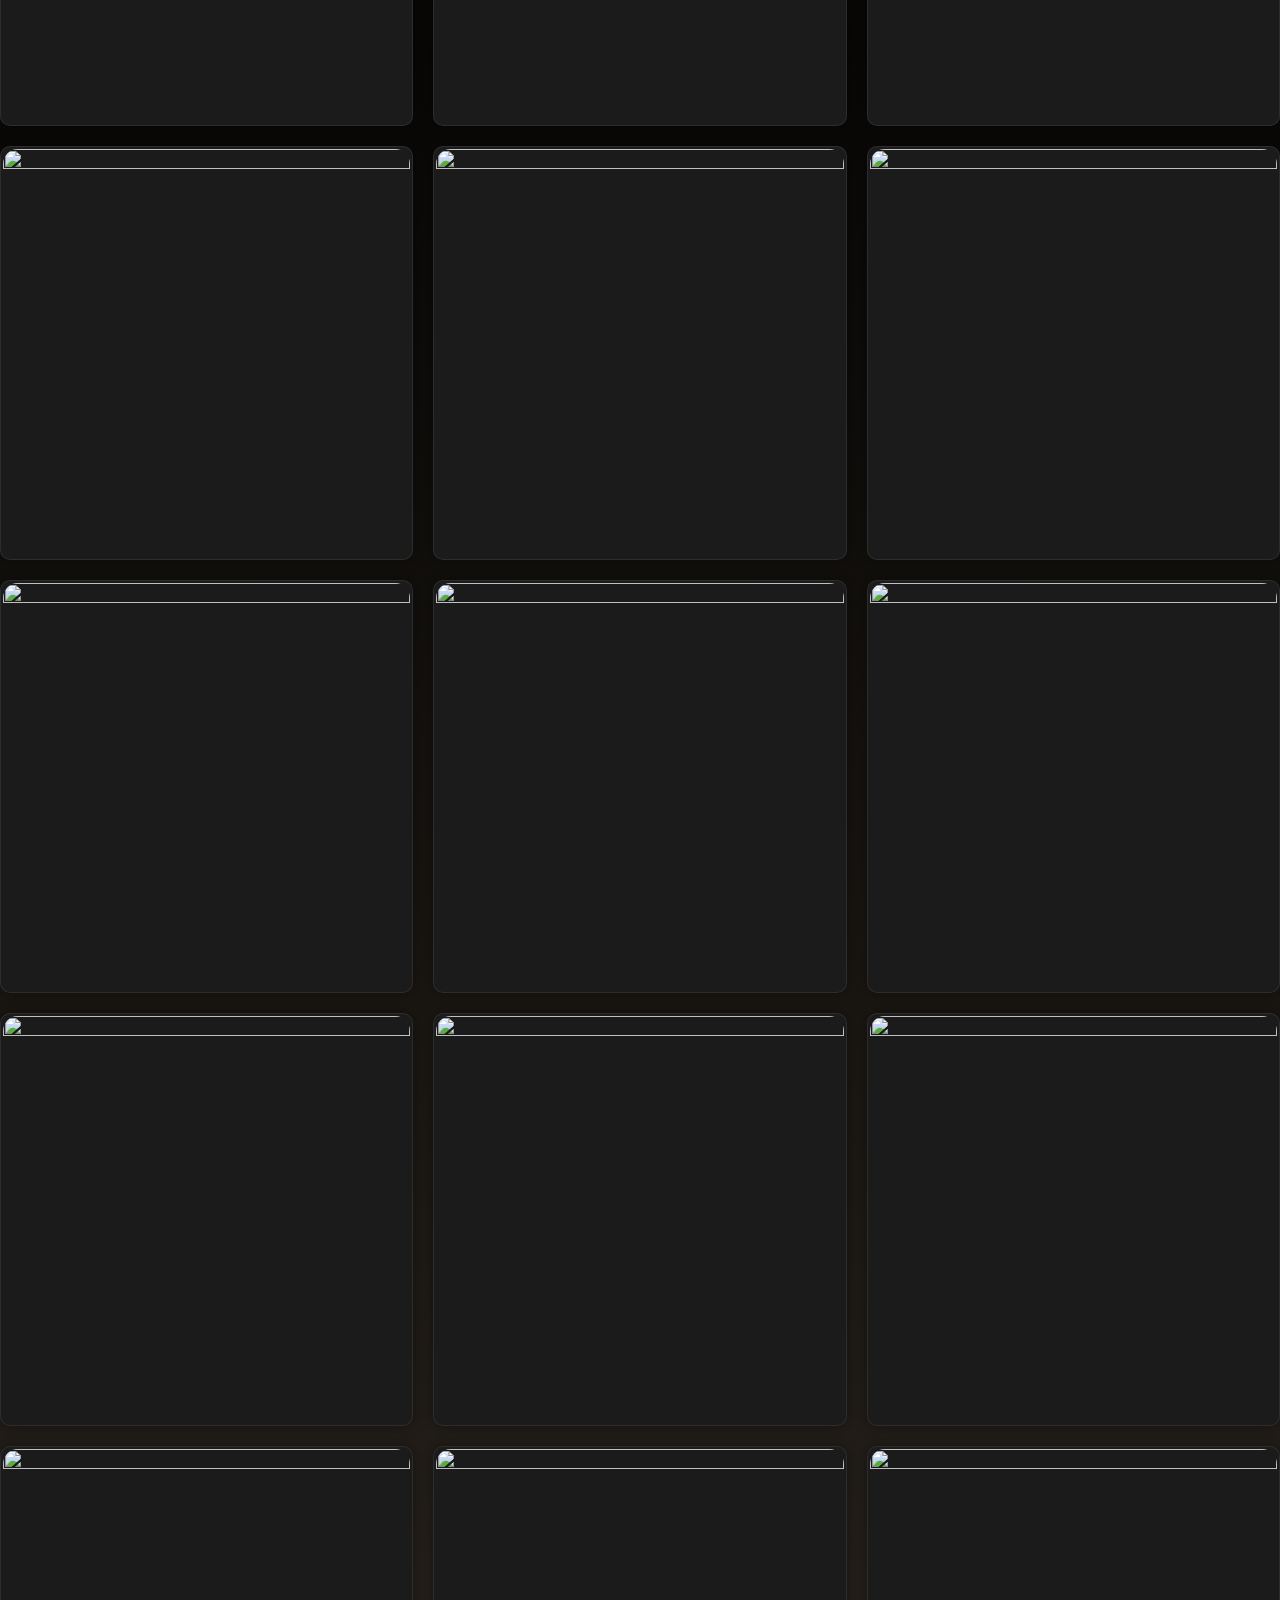
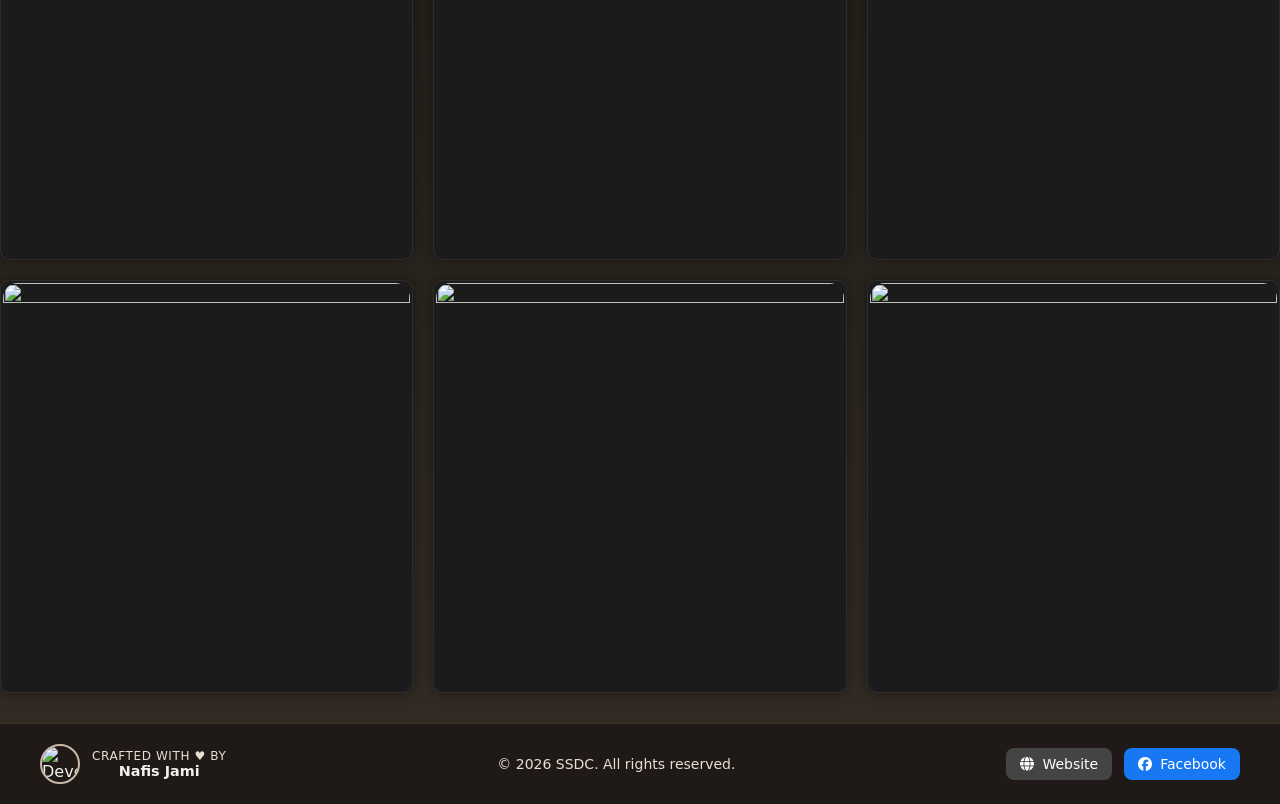
==== commit 76e11b50: "Update adjudicators.html" ====
--- a/adjudicators.html
+++ b/adjudicators.html
@@ -11,11 +11,6 @@
 <link rel="stylesheet"
 href="https://cdnjs.cloudflare.com/ajax/libs/font-awesome/6.5.0/css/all.min.css">
 <link rel="stylesheet" href="https://cdnjs.cloudflare.com/ajax/libs/font-awesome/6.5.0/css/all.min.css">
-
-<script>
-  window.va = window.va || function () { (window.vaq = window.vaq || []).push(arguments); };
-</script>
-<script defer src="/_vercel/insights/script.js"></script>
 </head>
 
 <body>
@@ -68,7 +63,6 @@
   <div class="adj-card"><img src="https://i.postimg.cc/nL02KKDH/Mohammad-Yasir-Afnan-Rafin.png" alt=""></div>
   <div class="adj-card"><img src="https://i.postimg.cc/nzrk3s4L/Mubarrat-E-Ishmum.png" alt=""></div>
   <div class="adj-card"><img src="https://i.postimg.cc/d3T9KzN5/Mubdee-Rafin.png" alt=""></div>
-  <div class="adj-card"><img src="https://i.postimg.cc/PfpGxJgd/Muhammad-Bakhtiar-(1).png" alt=""></div>
   <div class="adj-card"><img src="https://i.postimg.cc/Y2J5mk7r/Nayeem-Uddin-Rafi.png" alt=""></div>
   <div class="adj-card"><img src="https://i.postimg.cc/90qBjvNm/Protik-Talukder.png" alt=""></div>
   <div class="adj-card"><img src="https://i.postimg.cc/tJL2ZXnw/Quazi-Mohammad-Aldin-Fardin.png" alt=""></div>
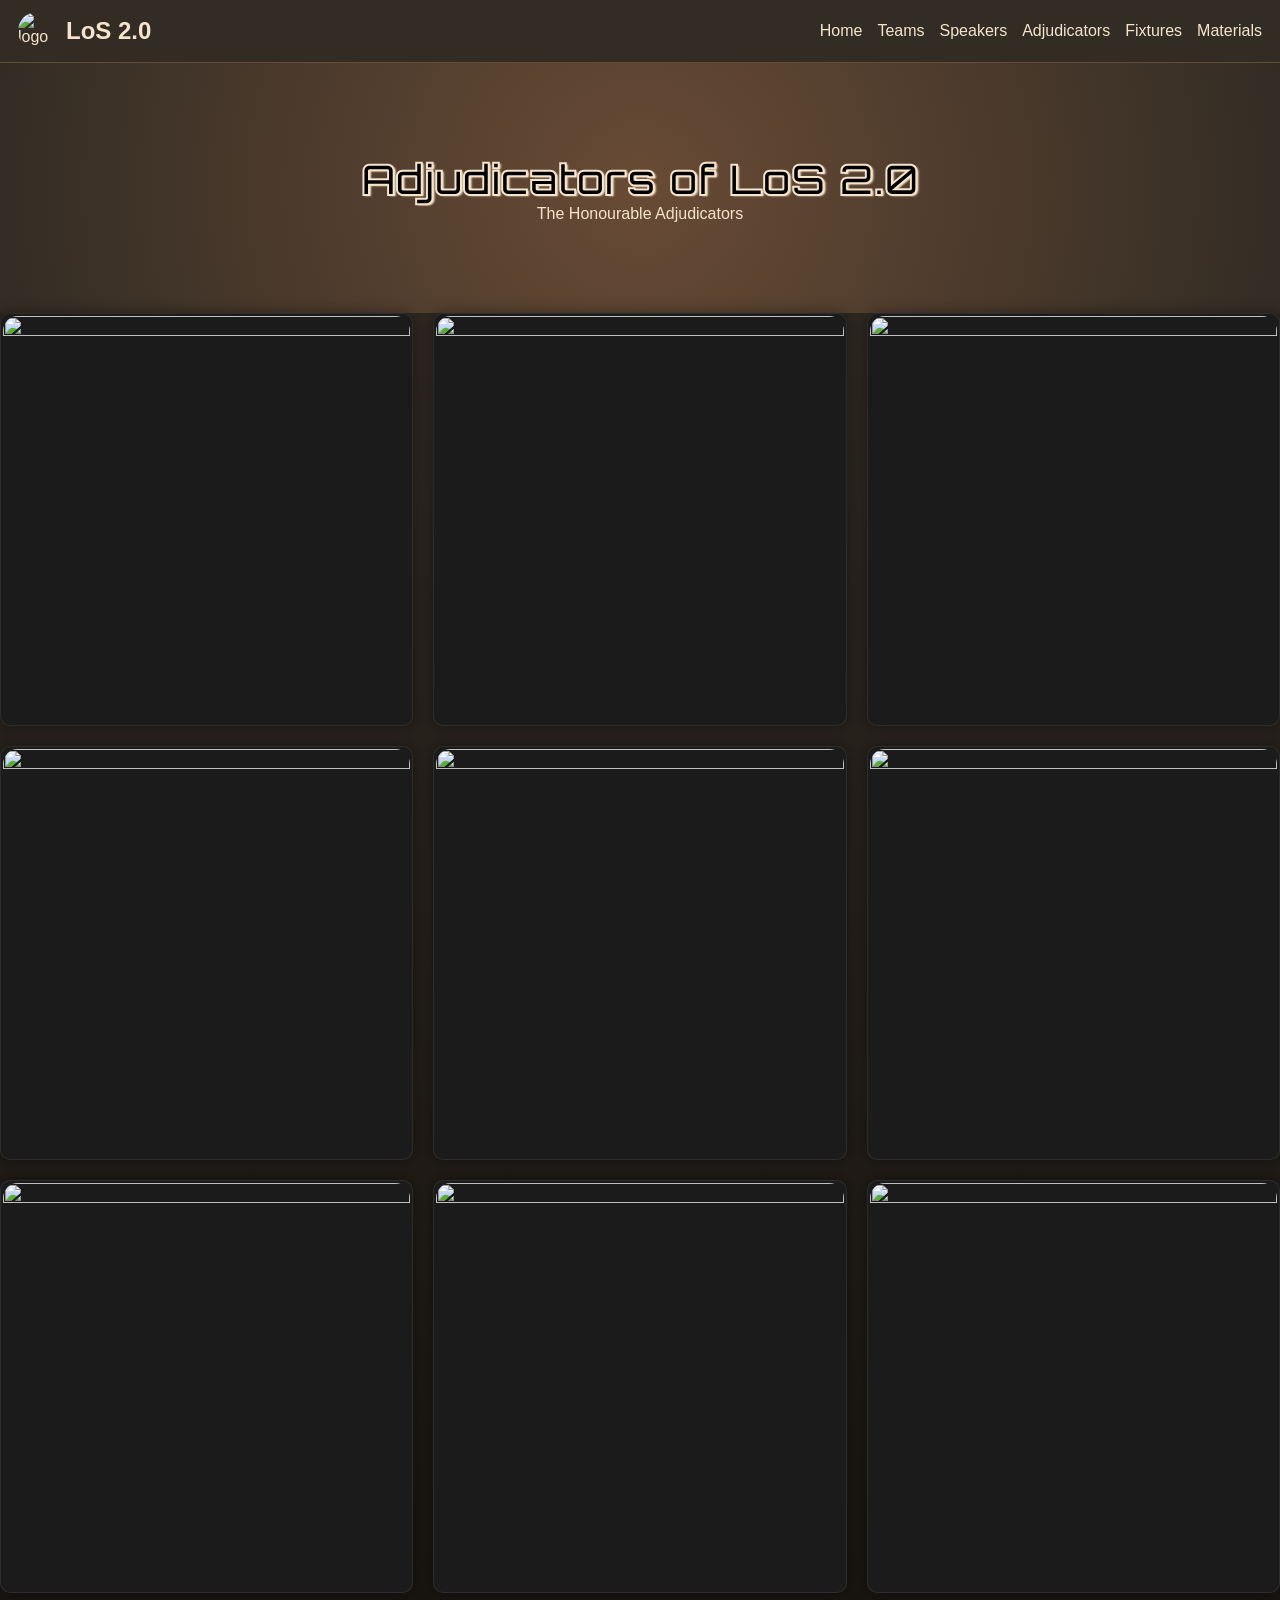
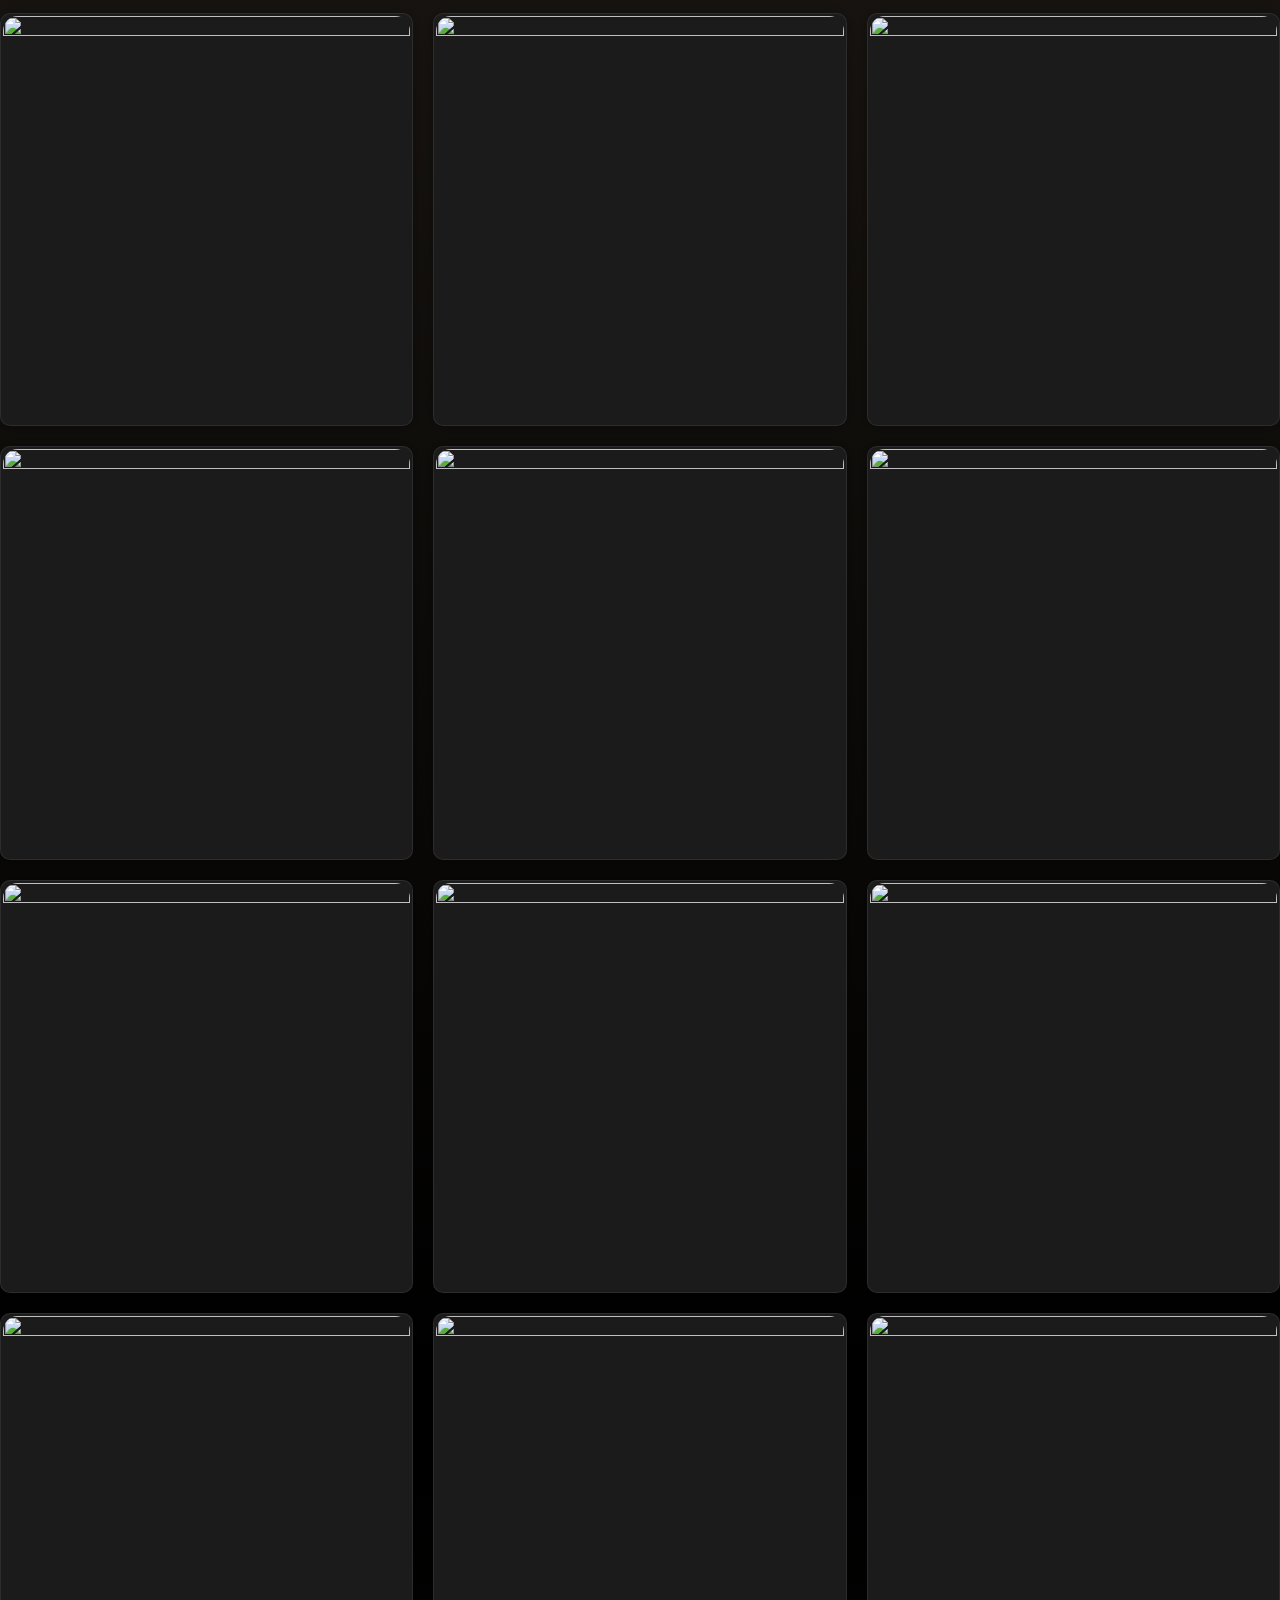
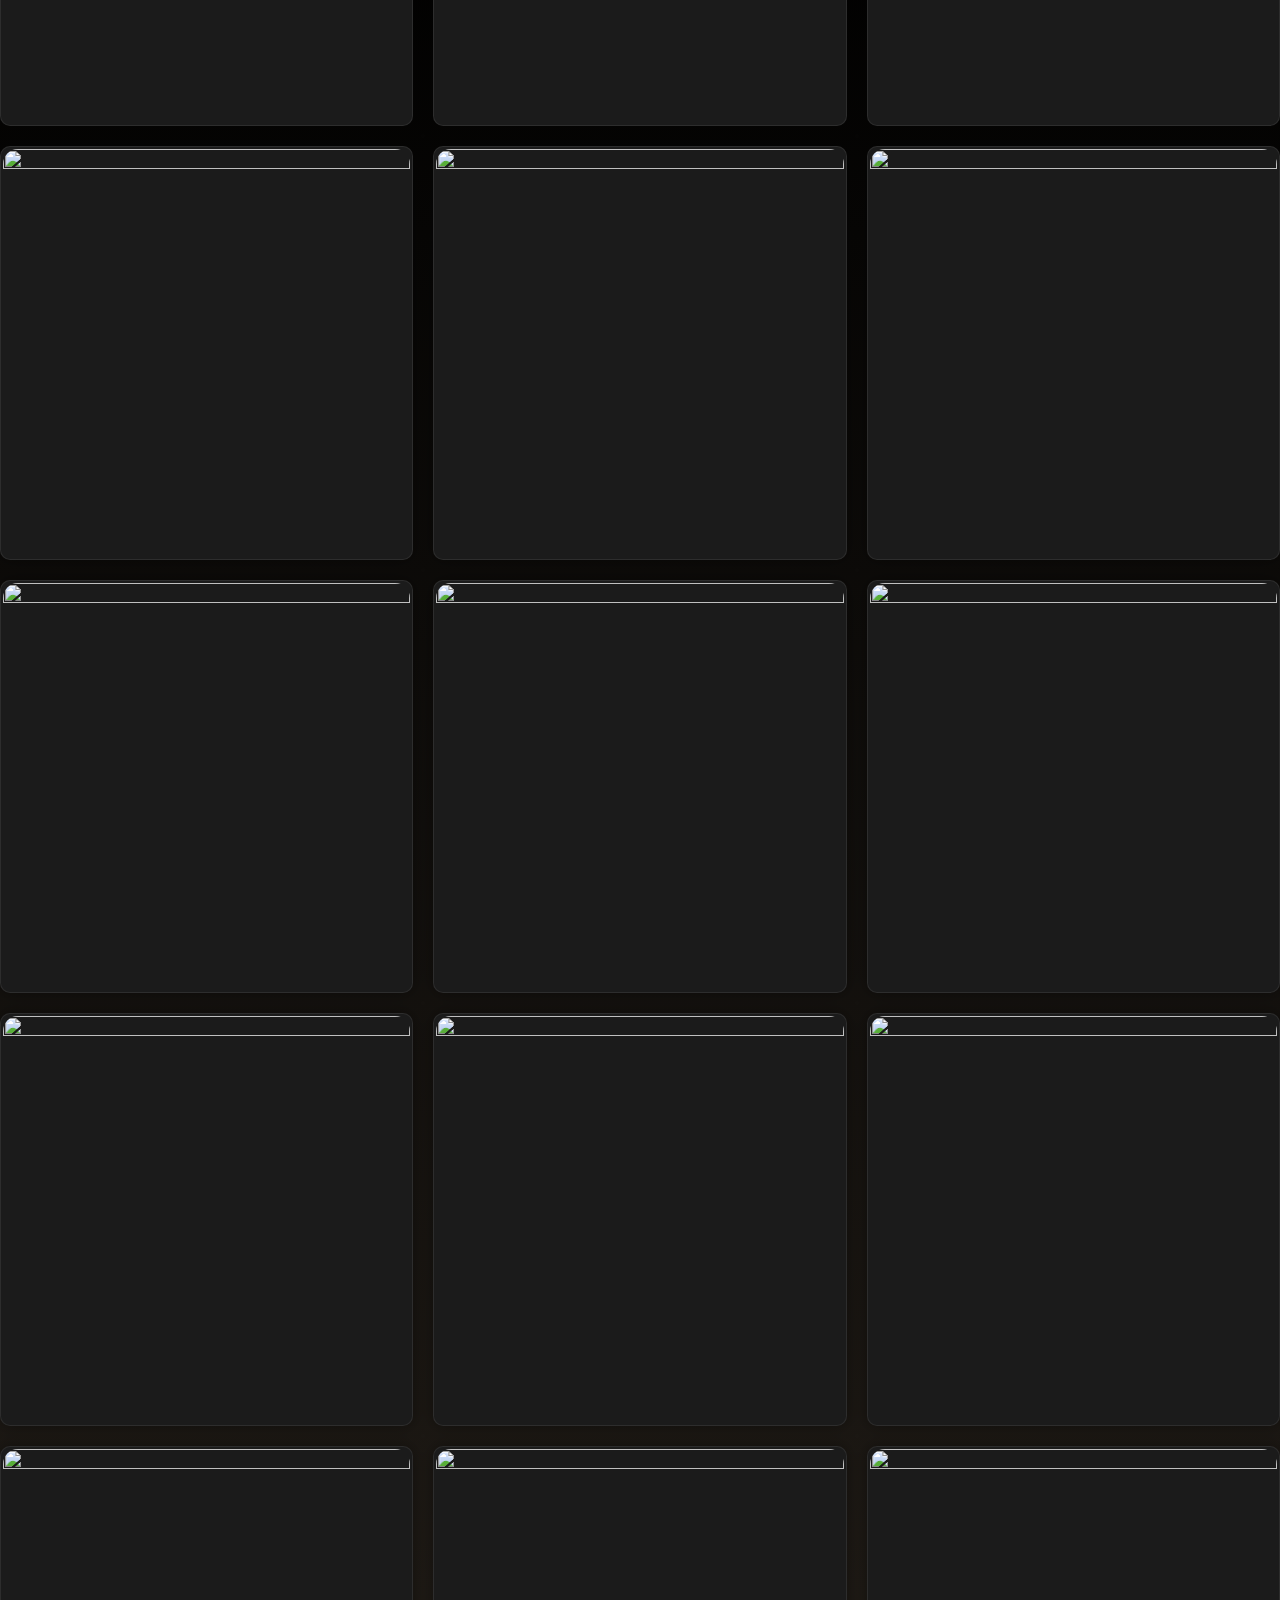
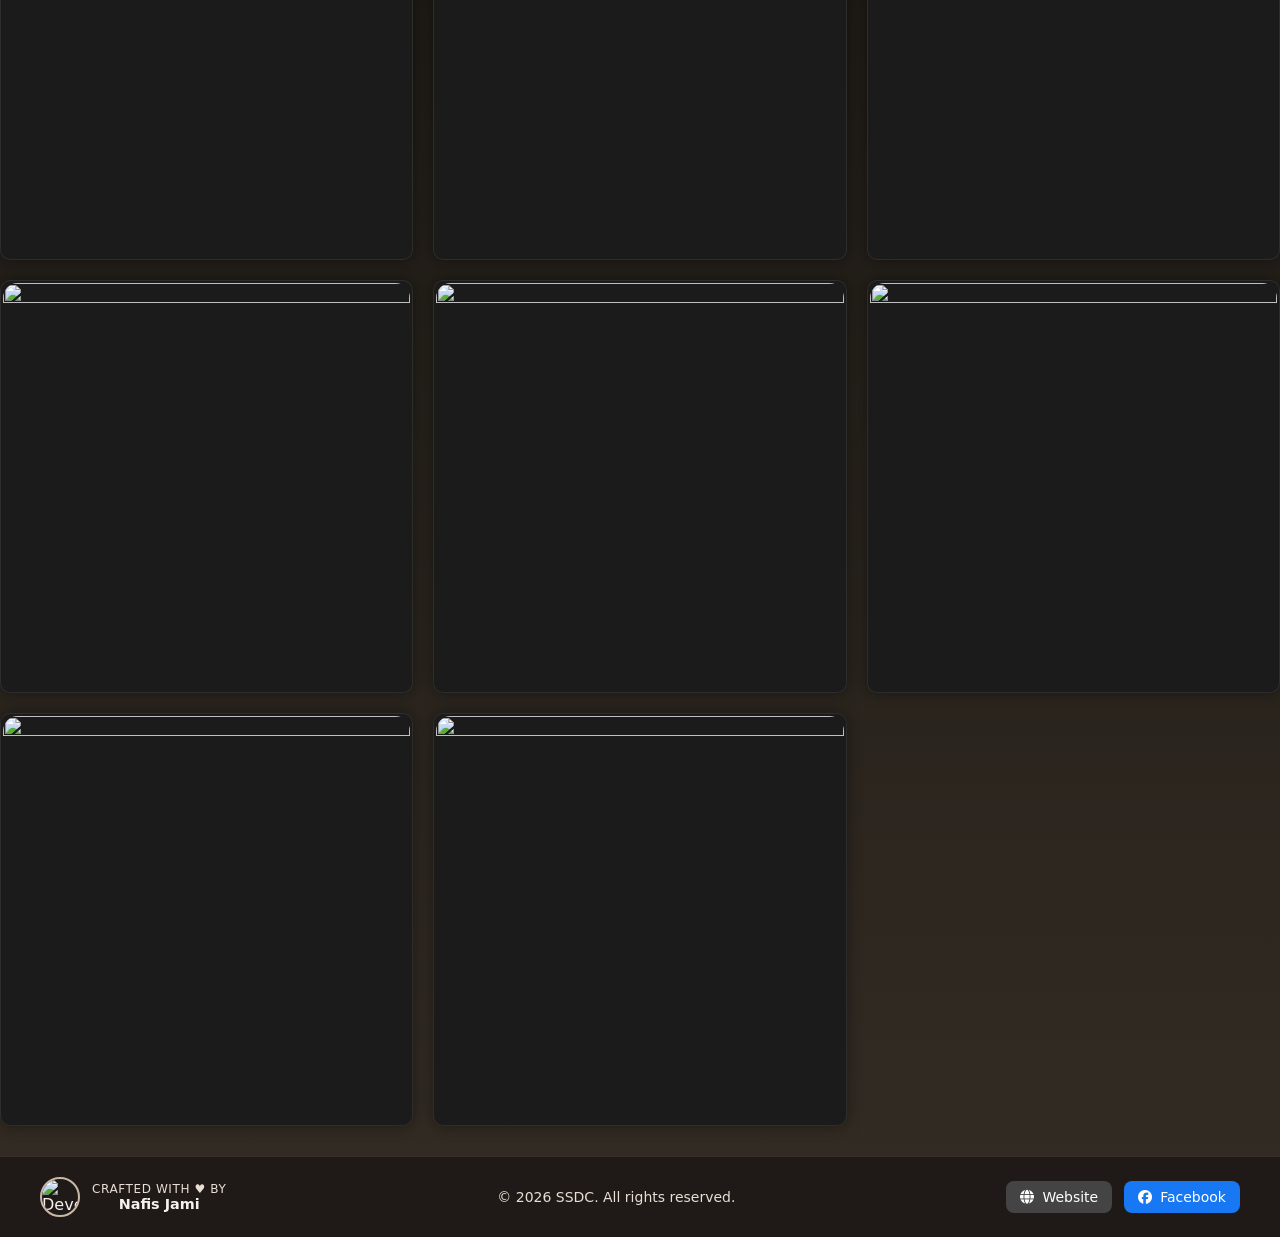
==== commit 7409d844: "Update adjudicators.html" ====
--- a/adjudicators.html
+++ b/adjudicators.html
@@ -41,7 +41,8 @@
     <p>The Honourable Adjudicators </p>
 </section>
 <div class="adj-grid">
-
+  <div class="adj-card"><img src="https://i.postimg.cc/GhkCrzsp/Abdullah-Al-Muhtasim.png" alt=""></div>
+  <div class="adj-card"><img src="https://i.postimg.cc/dt8YvnTV/Shafayet-Maruf.png" alt=""></div>
   <div class="adj-card"><img src="https://i.postimg.cc/GtZq8cTN/Abdullah-Abeer-(2).png" alt=""></div>
   <div class="adj-card"><img src="https://i.postimg.cc/GmnXbmR0/Adil-Raihan.png" alt=""></div>
   <div class="adj-card"><img src="https://i.postimg.cc/x1Ph7zzX/Anas-Faisal-(1).png" alt=""></div>
--- a/style.css
+++ b/style.css
@@ -459,6 +459,28 @@
 border-color:#4CAF50;
 box-shadow:0 0 5px rgba(76,175,80,0.5);
 }
+.search-wrapper {
+  width: 100%;
+  display: flex;
+  justify-content: center;
+  padding: 15px 20px;
+  box-sizing: border-box;
+}
+
+.search-box {
+  width: 100%;
+  max-width: 1200px;
+  padding: 14px 20px;
+  font-size: 18px;
+  border: 1px solid #ddd;
+  border-radius: 12px;
+  outline: none;
+  box-sizing: border-box;
+}
+
+.search-box:focus {
+  border-color: #007bff;
+}
 /* =========================
    footer
 ========================= */
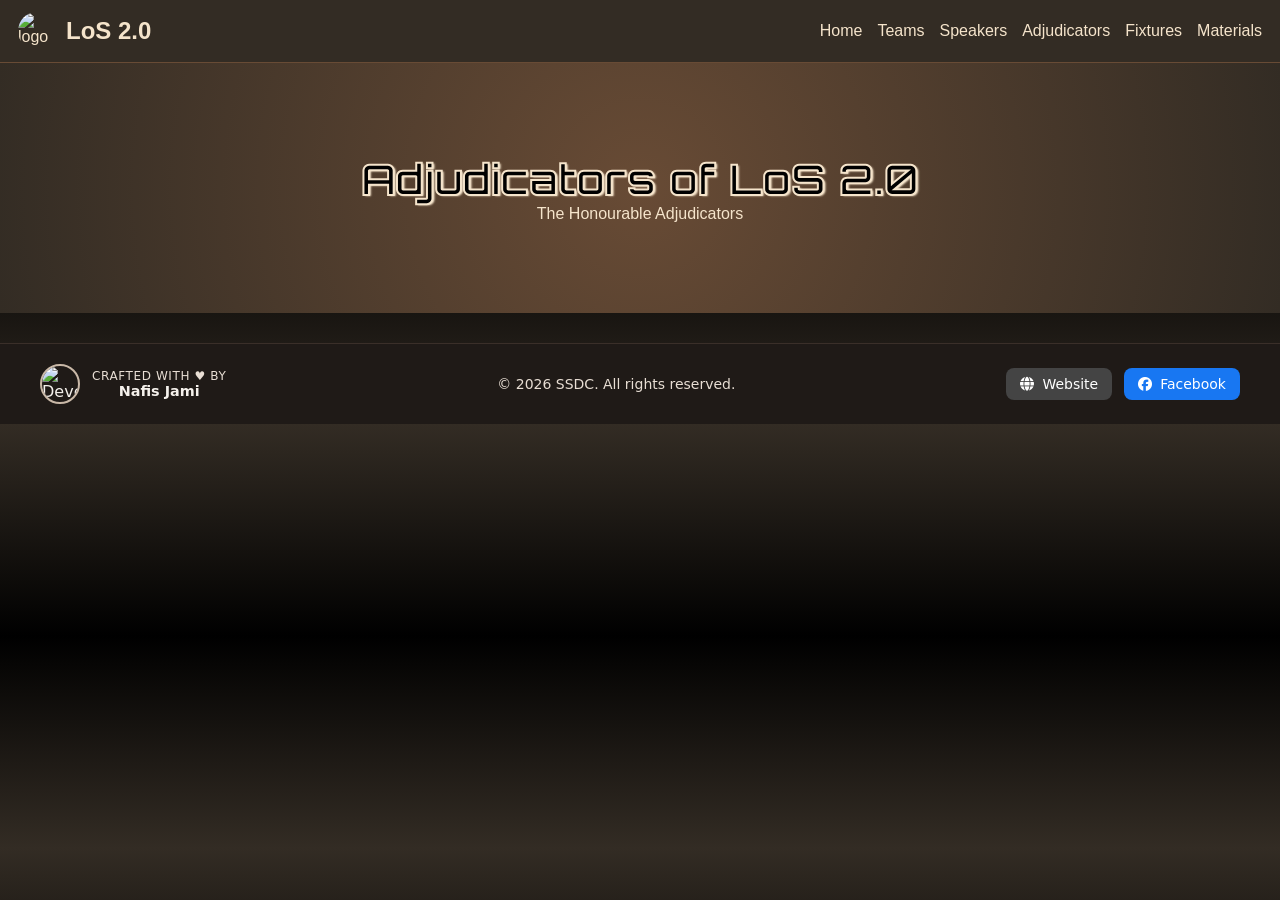
==== commit 880e9a1a: "Update adjudicators.html" ====
--- a/adjudicators.html
+++ b/adjudicators.html
@@ -40,6 +40,8 @@
     <h1 class="title">Adjudicators of LoS 2.0</h1>
     <p>The Honourable Adjudicators </p>
 </section>
+
+<!--
 <div class="adj-grid">
   <div class="adj-card"><img src="https://i.postimg.cc/GhkCrzsp/Abdullah-Al-Muhtasim.png" alt=""></div>
   <div class="adj-card"><img src="https://i.postimg.cc/dt8YvnTV/Shafayet-Maruf.png" alt=""></div>
@@ -79,6 +81,7 @@
   <div class="adj-card"><img src="https://i.postimg.cc/T1yt3yhG/Tahmid-Efty.png" alt=""></div>
   <div class="adj-card"><img src="https://i.postimg.cc/ZYBkRnGS/Tonmoy-Tahsin-(1).png" alt=""></div>
   <div class="adj-card"><img src="https://i.postimg.cc/NMKn5CPJ/Wahidul-Islam-Akib-(1).png" alt=""></div>
+-->
 
 </div>
 
--- a/style.css
+++ b/style.css
@@ -610,4 +610,35 @@
 
 .dev-link:hover{
   opacity:0.8;
+}
+
+/* =========================
+   result round declar
+========================= */
+.results-banner{
+    display: flex;
+    align-items: center;
+    justify-content: center;
+    gap: 10px;
+
+    width: fit-content;
+    margin: 20px auto;
+    padding: 14px 28px;
+
+    background: linear-gradient(135deg, #fff3cd, #ffe69c);
+    border: 2px solid #ffc107;
+    border-radius: 50px;
+
+    box-shadow: 0 6px 18px rgba(255, 193, 7, 0.25);
+}
+
+.warning-icon{
+    font-size: 14px;
+}
+
+.banner-text{
+    font-size: 14px;
+    font-weight: 700;
+    color: #856404;
+    letter-spacing: 0.5px;
 }
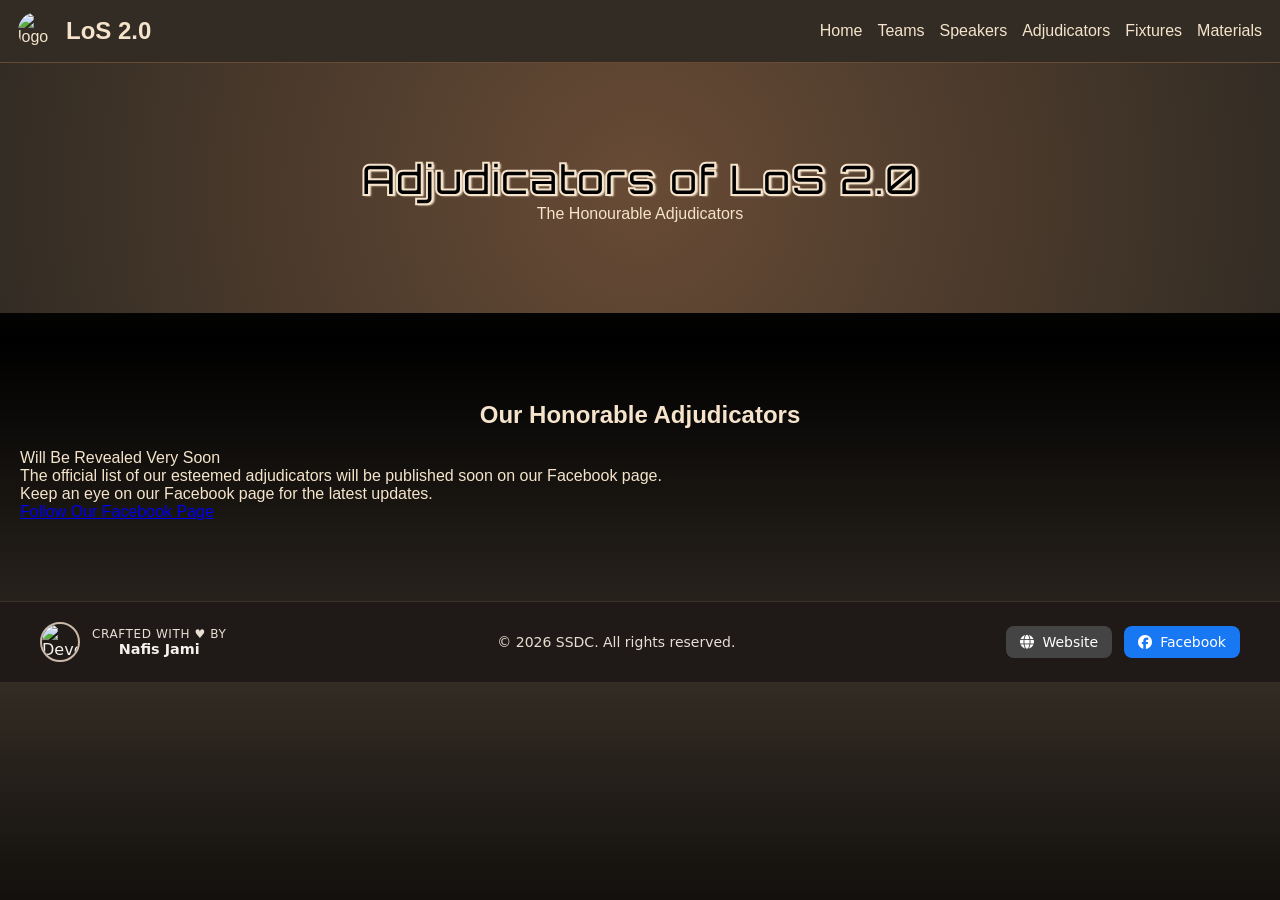
==== commit abfa0ca9: "Update adjudicators.html" ====
--- a/adjudicators.html
+++ b/adjudicators.html
@@ -41,6 +41,26 @@
     <p>The Honourable Adjudicators </p>
 </section>
 
+
+</br>
+<section class="adjudicators-announcement">
+  <div class="announcement-box">
+    <h2>Our Honorable Adjudicators</h2>
+    <p class="highlight-text">Will Be Revealed Very Soon</p>
+
+    <p class="description">
+      The official list of our esteemed adjudicators will be published soon on our Facebook page.
+    </p>
+
+    <p class="description">
+      Keep an eye on our Facebook page for the latest updates.
+    </p>
+
+    <a href="https://www.facebook.com/share/1BYTbRdVfs/" target="_blank" class="fb-btn">
+      Follow Our Facebook Page
+    </a>
+  </div>
+</section>
 <!--
 <div class="adj-grid">
   <div class="adj-card"><img src="https://i.postimg.cc/GhkCrzsp/Abdullah-Al-Muhtasim.png" alt=""></div>
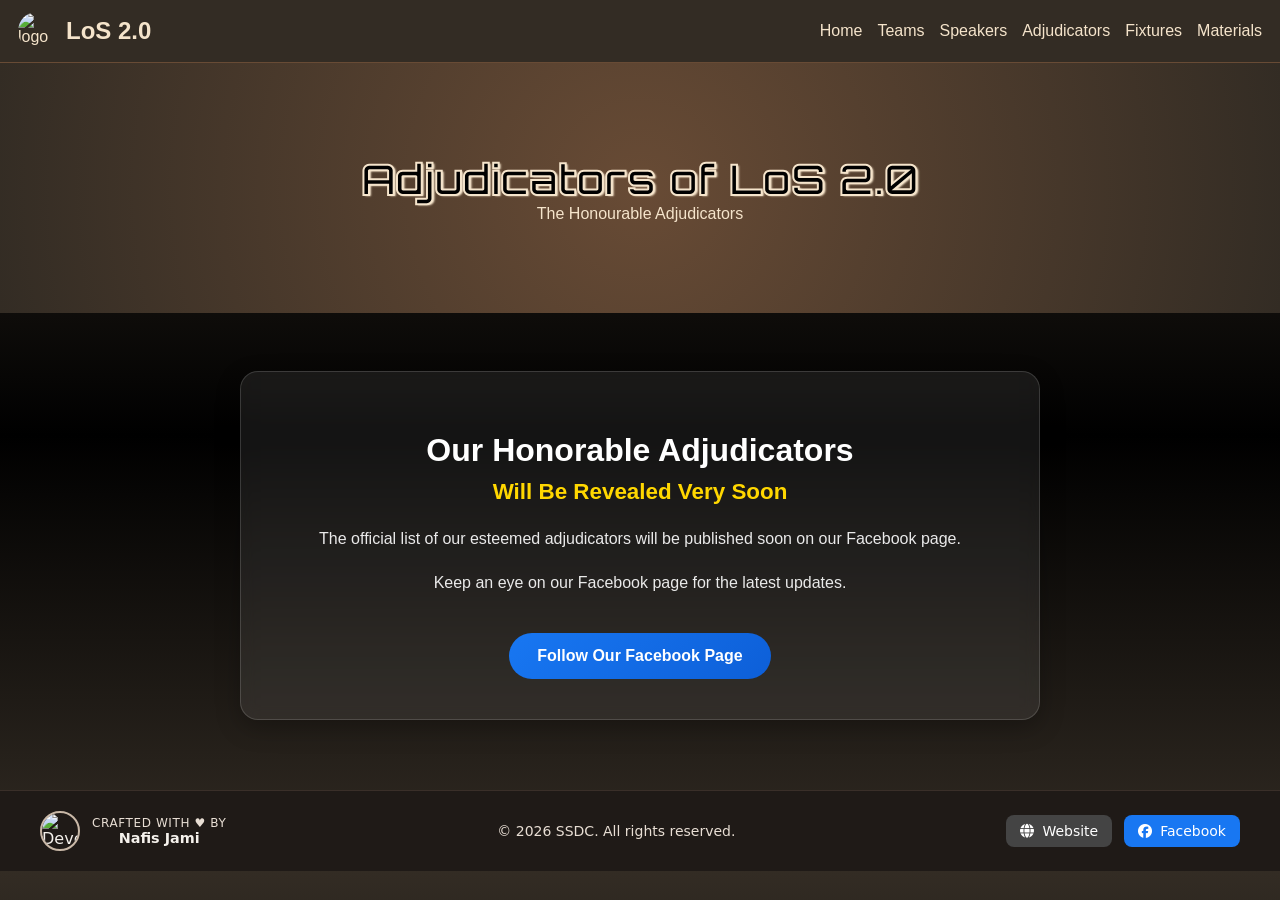
==== commit 4e759abd: "Merge 7718f17da7b4138771e77200f569bbdb883f8fa1 into 63d143596338ec3c8a590a0b9f627acad378fa52" ====
--- a/adjudicators.html
+++ b/adjudicators.html
@@ -11,6 +11,11 @@
 <link rel="stylesheet"
 href="https://cdnjs.cloudflare.com/ajax/libs/font-awesome/6.5.0/css/all.min.css">
 <link rel="stylesheet" href="https://cdnjs.cloudflare.com/ajax/libs/font-awesome/6.5.0/css/all.min.css">
+
+<script>
+  window.va = window.va || function () { (window.vaq = window.vaq || []).push(arguments); };
+</script>
+<script defer src="/_vercel/insights/script.js"></script>
 </head>
 
 <body>
--- a/style.css
+++ b/style.css
@@ -268,29 +268,29 @@
     grid-template-columns:1fr;
   }
 }
-
 .adj-card{
-  background:#1b1b1b;
-  border:1px solid rgba(255,255,255,0.08);
-  border-radius:10px;
-  padding:2px;
-  text-align:center;
-  transition:0.3s ease;
-  box-shadow:0 0 15px rgba(0,0,0,0.4);
+  background: #1b1b1b;
+  border: 1px solid rgba(255,255,255,0.08);
+  border-radius: 18px;
+  padding: 10px;
+  text-align: center;
+  transition: 0.35s ease;
+  box-shadow: 0 0 15px rgba(0,0,0,0.4);
+  overflow: hidden;
 }
 
 .adj-card:hover{
-  transform:translateY(-5px);
-  box-shadow:0 0 20px rgba(169,113,66,0.5);
+  transform: translateY(-5px);
+  box-shadow: 0 0 25px rgba(169,113,66,0.45);
 }
 
 .adj-card img{
-  width:100%;
-  aspect-ratio:1/1;
-  object-fit:cover;
-  border-radius:15px;
-}
-
+  width: 100%;
+  aspect-ratio: 1309 / 1536; /* original image ratio */
+  object-fit: cover;
+  border-radius: 14px;
+  display: block;
+}
 /* ======================
    RESPONSIVE
 ====================== */
@@ -641,4 +641,64 @@
     font-weight: 700;
     color: #856404;
     letter-spacing: 0.5px;
+}
+/* =========================
+   Adj Announced DIV
+========================= */
+
+.adjudicators-announcement {
+  display: flex;
+  justify-content: center;
+  align-items: center;
+  padding: 40px 20px;
+}
+
+.announcement-box {
+  width: 100%;
+  max-width: 800px;
+  text-align: center;
+  padding: 40px 25px;
+  border-radius: 18px;
+  backdrop-filter: blur(8px);
+  background: rgba(255,255,255,0.08);
+  border: 1px solid rgba(255,255,255,0.15);
+  box-shadow: 0 8px 25px rgba(0,0,0,0.25);
+}
+
+.announcement-box h2 {
+  font-size: 2rem;
+  margin-bottom: 10px;
+  color: #fff;
+  font-weight: 700;
+}
+
+.highlight-text {
+  font-size: 1.4rem;
+  color: #ffd700;
+  font-weight: bold;
+  margin-bottom: 20px;
+}
+
+.description {
+  font-size: 1rem;
+  color: #eaeaea;
+  line-height: 1.8;
+  margin-bottom: 15px;
+}
+
+.fb-btn {
+  display: inline-block;
+  margin-top: 20px;
+  padding: 14px 28px;
+  background: linear-gradient(135deg, #1877f2, #0d5fd8);
+  color: white;
+  text-decoration: none;
+  border-radius: 50px;
+  font-weight: bold;
+  transition: 0.3s ease;
+}
+
+.fb-btn:hover {
+  transform: translateY(-3px);
+  box-shadow: 0 8px 20px rgba(24,119,242,0.35);
 }
